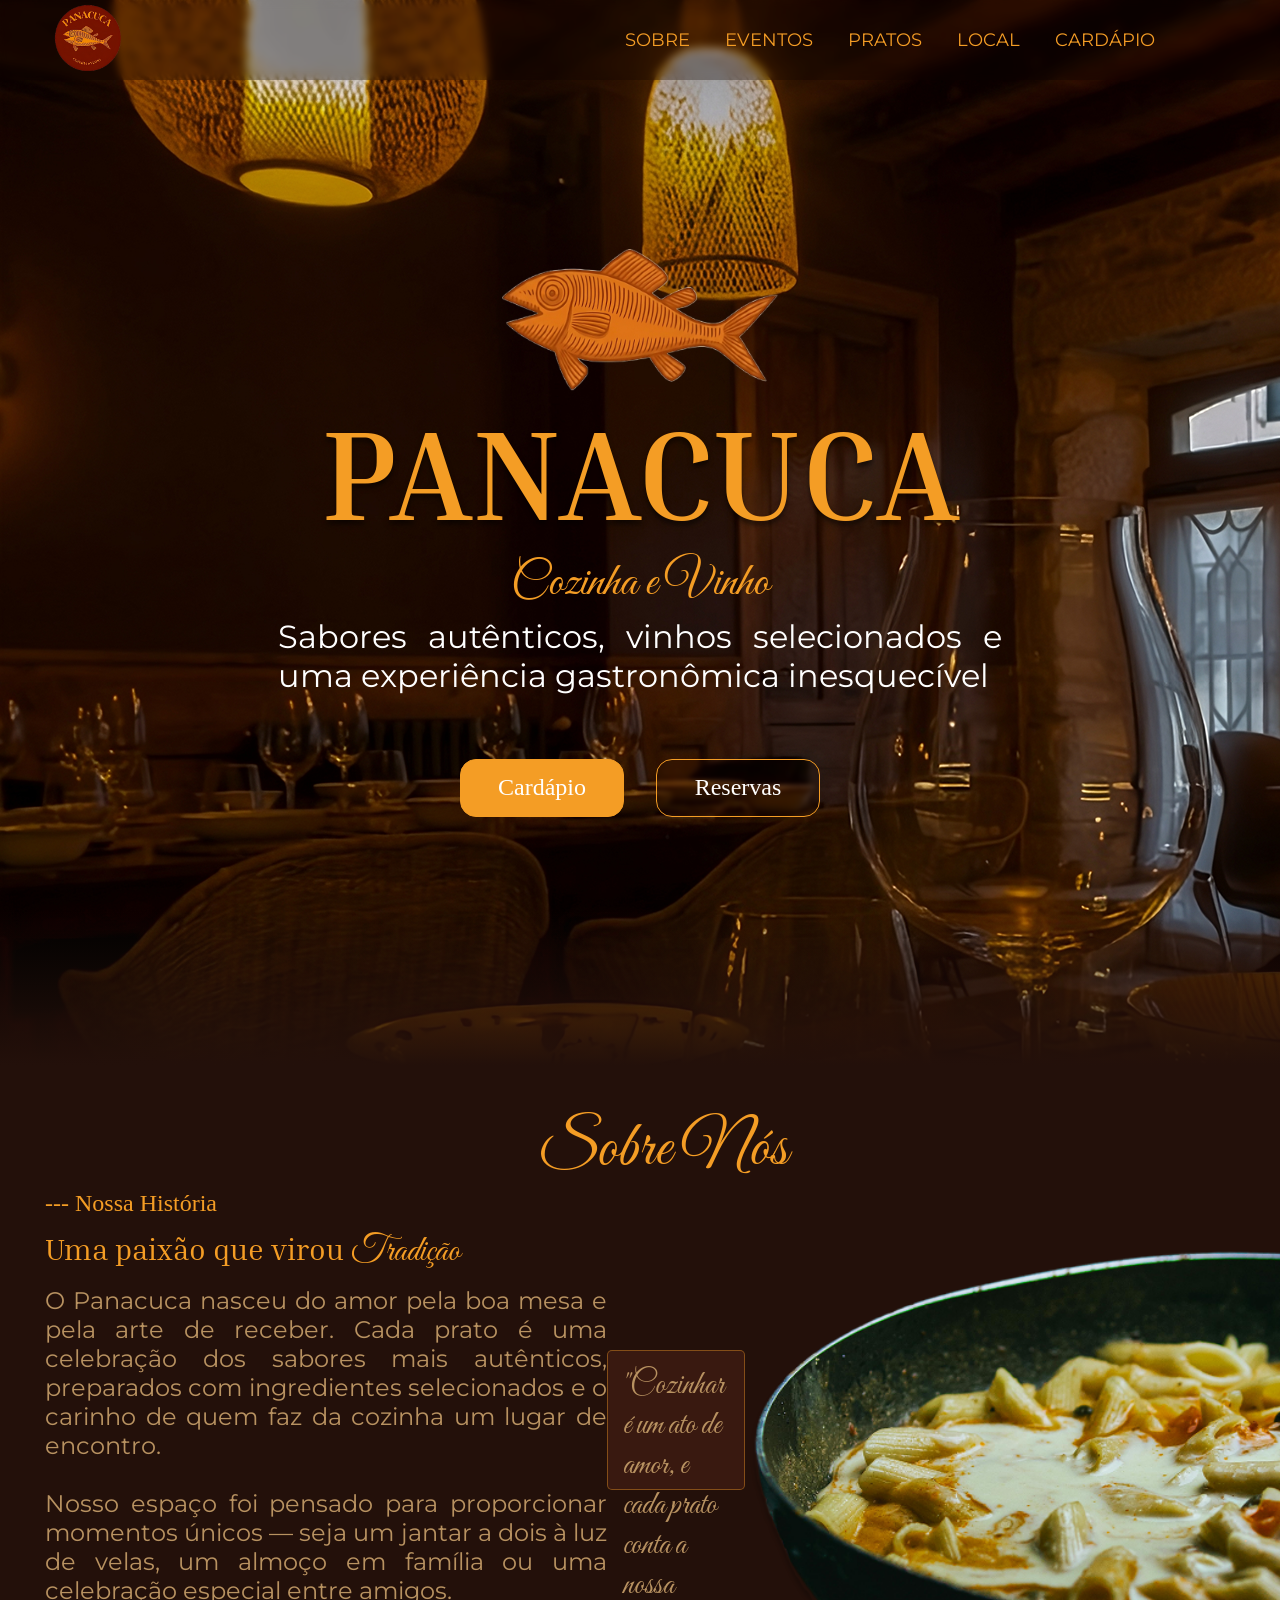
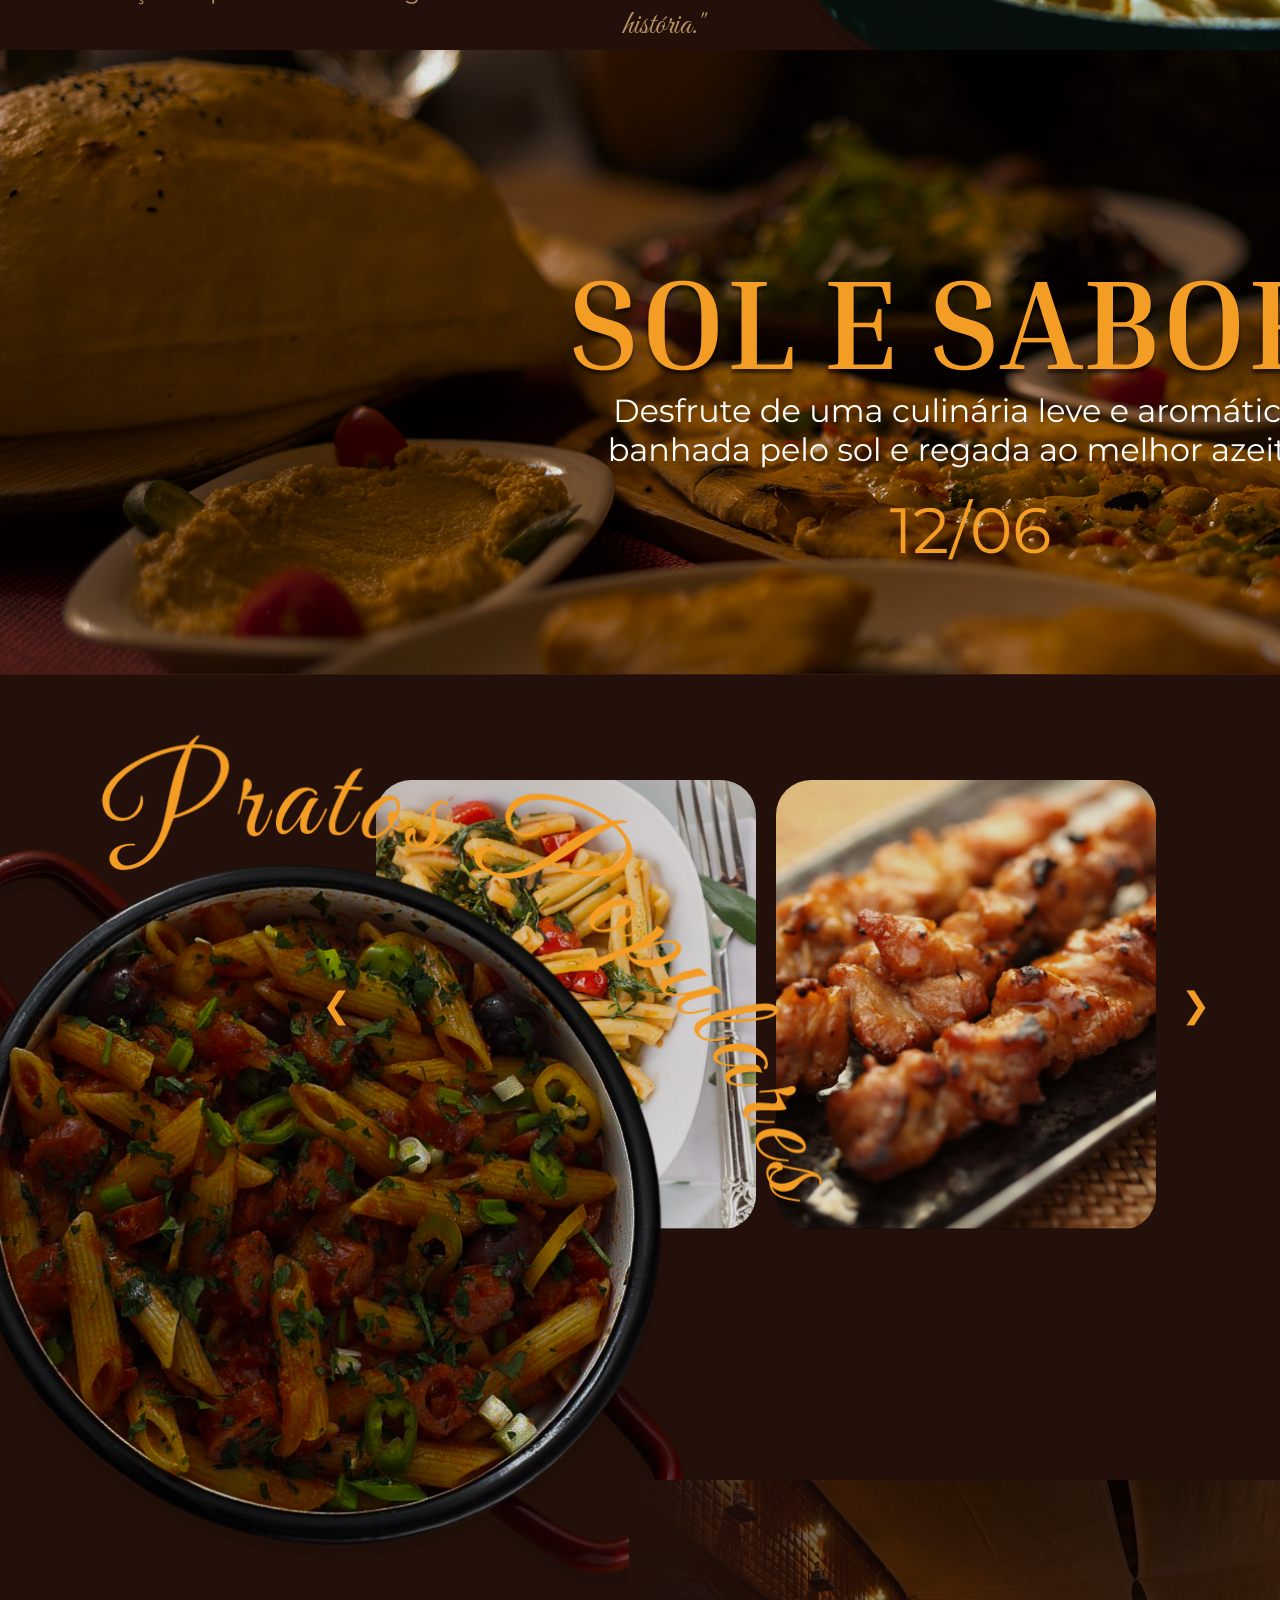
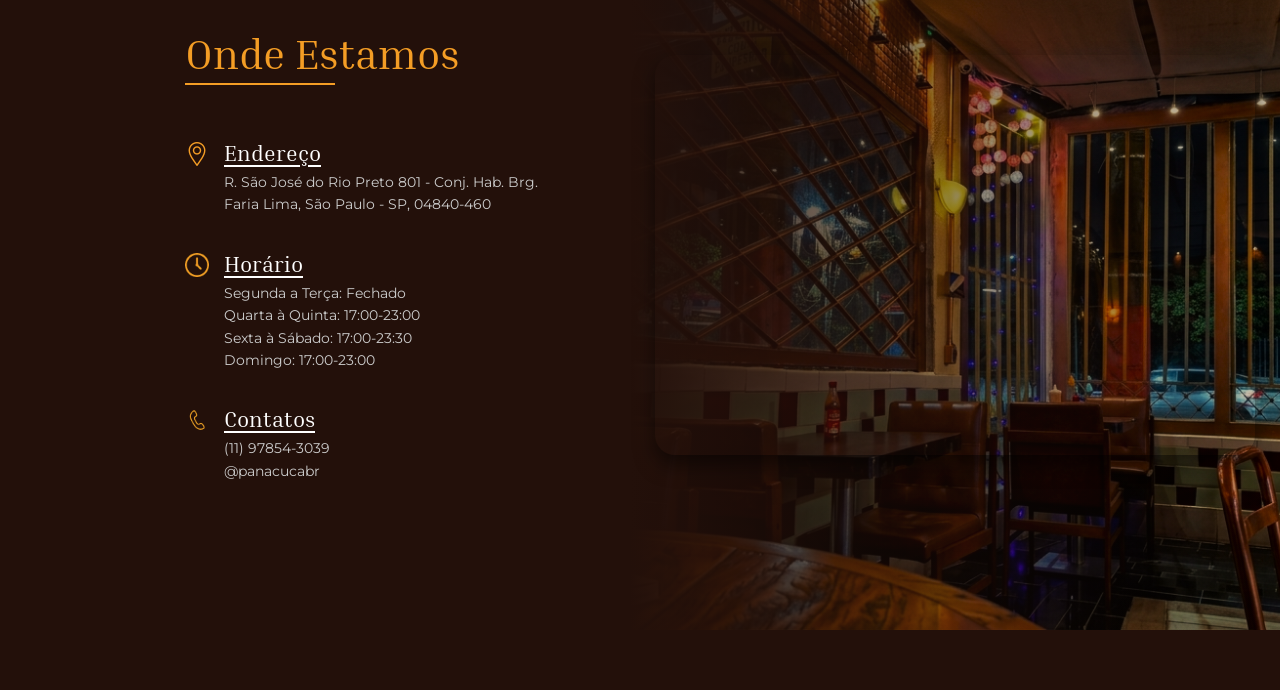
==== index.html @ 5d398e01 "fixing" ====
<!DOCTYPE html>
<html lang="pt-BR">

<head>
    <meta charset="UTF-8">
    <meta name="viewport" content="width=device-width, initial-scale=1.0">

    <link rel="stylesheet" href="./src/styles/style.css">
    <link rel="stylesheet" href="./src/styles/reset.css">

    <link rel="shortcut icon" href="./src/assets/images/site-ico.ico" type="image/x-icon">
    <link rel="preconnect" href="https://fonts.googleapis.com">
    <link rel="preconnect" href="https://fonts.gstatic.com" crossorigin>
    <link
        href="https://fonts.googleapis.com/css2?family=Great+Vibes&family=Inria+Serif:ital,wght@0,300;0,400;0,700;1,300;1,400;1,700&family=Montserrat:ital,wght@0,100..900;1,100..900&display=swap"
        rel="stylesheet">
    <title>Panacuca</title>
</head>

<body>
    <!-- header-component -->
    <header>
        <a href="./" id="btn-home">
            <img src="./src/assets/images/site-logo.svg" alt="site-logo">
        </a>
        <nav class="header-nav">
            <a href="#about-us">SOBRE</a>
            <a href="#events-carousel">EVENTOS</a>
            <a href="#pratos-populares">PRATOS</a>
            <a href="#localizacao">LOCAL</a>
            <a href="./cardapio.html">CARDÁPIO</a>
        </nav>
    </header>

    <!-- hero-header -->
    <section class="hero-header">
        <img src="./src/assets/images/fish-logo.svg" alt="fish-logo">
        <h1>PANACUCA</h1>
        <h2>Cozinha e Vinho</h2>
        <p>Sabores autênticos, vinhos selecionados e uma experiência gastronômica inesquecível</p>
        <div class="btn-wrapper">
            <button id="about-us">Cardápio</button>
            <button id="btn-secundary">Reservas</button>
        </div>
        <div id="gradient"></div>
    </section>

    <!-- about-us section -->
    <section class="about-us">
        <h1>Sobre Nós</h1>
        <div>
            <div class="our-history">
                <h4>--- Nossa História</h4>
                <h3 >Uma paixão que virou <span>Tradição</span></h3>
                <p>O Panacuca nasceu do amor pela boa mesa e pela arte de receber. Cada prato é uma celebração dos sabores mais autênticos, preparados com ingredientes selecionados e o carinho de quem faz da cozinha um lugar de encontro. 
                <br><br>
                Nosso espaço foi pensado para proporcionar momentos únicos — seja um jantar a dois à luz de velas, um almoço em família ou uma celebração especial entre amigos.</p>
            </div>

            <div class="team-message">
                <p>"Cozinhar é um ato de amor, e cada prato conta a nossa história."</p>
                <p id="team-reference">--- Equipe Panacuca</p>
            </div>

            <img src="./src/assets/images/panela-background.png" alt="background-panela">
        </div>
    </section>

    <!-- carousel section -->
     <section class="carousel" id="events-carousel">
        <div class="carousel-track">
            <div><img src="./src/assets/images/sol-e-sabor-background.png" alt="background-carousel"></div>
            <div><img src="./src/assets/images/noite-italia-background.png" alt="background-carousel"></div>
            <div><img src="./src/assets/images/essencia-japao-background.png" alt="background-carousel"></div> 
        </div>
     </section>

     <!-- Wrapper unificado: Pratos Populares + Onde Estamos com panela decorativa sobreposta -->
     <div class="pratos-ondestamos-wrapper">

        <!-- Panela decorativa: flutua sobre as duas sections -->
        <img src="./src/assets/images/pratos-populares-img.png" alt="background-panela" class="panela-decorativa">

     <section class="pratos-populares" id="pratos-populares">
    <div class="pratos-container">

        <div class="carousel-cards-wrapper">
            <button class="arrow-btn prev-btn" id="prev-prato">&#10094;</button>
            
            <div class="cards-window">
                <div class="cards-track">
                    
                    <div class="cards">
                        <img src="./src/assets/images/macarrao-penne-mediterrâneo.png" alt="Penne Mediterrâneo" class="card-img">
                        <div class="textBox">
                            <p class="head">Penne Mediterrâneo</p>
                            <p class="discription">macarrão penne (tradicional ou integral), tomates frescos ou pelatti, azeitonas pretas, alho, cebola, manjericão e azeite de oliva extra virgem. </p>
                            <p class="price">R$ 64,00</p>
                        </div>
                    </div>

                    <div class="cards">
                        <img src="./src/assets/images/frango-espeto.png" alt="Risoto de Cogumelos" class="card-img">
                        <div class="textBox">
                            <p class="head">Yakitori</p>
                            <p class="discription">Cortes de frango, palitos de bambu, molho shoyu, mirin (saquê adocicado), saquê culinário e açúcar para caramelizar.</p>
                            <p class="price">R$ 72,00</p>
                        </div>
                    </div>

                    <div class="cards">
                        <img src="./src/assets/images/macarrao-penne-mediterrâneo.png" alt="Filet ao Molho Madeira" class="card-img">
                        <div class="textBox">
                            <p class="head">Filet Mignon</p>
                            <p class="discription">Grelhado na manteiga de ervas, acompanhado de aligot de batata.</p>
                            <p class="price">R$ 89,00</p>
                        </div>
                    </div>

                    <div class="cards">
                        <img src="./src/assets/images/macarrao-penne-mediterrâneo.png" alt="Salmão Grelhado" class="card-img">
                        <div class="textBox">
                            <p class="head">Salmão Crocante</p>
                            <p class="discription">Posta de salmão com crosta de gergelim e redução de maracujá.</p>
                            <p class="price">R$ 78,00</p>
                        </div>
                    </div>

                </div>
            </div>

            <button class="arrow-btn next-btn" id="next-prato">&#10095;</button>
        </div>
    </div>

    <script>
        const track = document.querySelector('.cards-track');
        const nextBtn = document.getElementById('next-prato');
        const prevBtn = document.getElementById('prev-prato');
        
        const cardWidth = 400; // 380px card + 20px gap
        const totalCards = document.querySelectorAll('.cards-track .cards').length;
        let currentIndex = 0;

        nextBtn.addEventListener('click', () => {
            if (currentIndex < totalCards - 1) {
                currentIndex++;
            } else {
                currentIndex = 0;
            }
            updateSlidePosition();
        });

        prevBtn.addEventListener('click', () => {
            if (currentIndex > 0) {
                currentIndex--;
            } else {
                currentIndex = totalCards - 1;
            }
            updateSlidePosition();
        });

        function updateSlidePosition() {
            track.style.transform = `translateX(-${currentIndex * cardWidth}px)`;
        }
    </script>

</section>

<!-- Onde Estamos section -->
<section class="onde-estamos-section" id="localizacao">
    <div class="onde-estamos">
                    <div class="info-texto">
                        <h2>Onde Estamos</h2>
                        
                        <div class="item-contato">
                            <img src="./src/assets/images/location.png" alt="Ícone de localização" class="icone-local">
                            
                            <div class="detalhes">
                                <h3>Endereço</h3>
                                <p>R. São José do Rio Preto 801 - Conj. Hab. Brg.<br>Faria Lima, São Paulo - SP, 04840-460</p>
                            </div>
                        </div>

                        <div class="item-contato">
                            <img src="./src/assets/images/clock 1.png" alt="Ícone de horário" class="icone-local">
                            <div class="detalhes">
                                <h3>Horário</h3>
                                <p>Segunda a Terça: Fechado<br>Quarta à Quinta: 17:00-23:00<br>Sexta à Sábado: 17:00-23:30<br>Domingo: 17:00-23:00</p>
                            </div>
                        </div>
                        
                        <div class="item-contato">
                            <img src="./src/assets/images/telephone 1.png" alt="Ícone de contato" class="icone-local">
                            <div class="detalhes">
                                <h3>Contatos</h3>
                                <p>(11) 97854-3039<br>@panacucabr</p>
                            </div>
                        </div>
                    </div>

                    <!-- fundo com a imagem e gradiente integrando o Mapa -->
                    <div class="imagem-fundo-local">
                        <div class="mapa-container">
                            <iframe src="https://www.google.com/maps/embed?pb=!1m18!1m12!1m3!1d3651.750067151923!2d-46.68352302378272!3d-23.75629046878425!2m3!1f0!2f0!3f0!3m2!1i1024!2i768!4f13.1!3m3!1m2!1s0x94ce49a7ff8958fd%3A0x53604250b3d7ec13!2sPanacuca!5e0!3m2!1spt-BR!2sbr!4v1779491998895!5m2!1spt-BR!2sbr" style="border:0;" allowfullscreen="" loading="lazy" referrerpolicy="no-referrer-when-downgrade"></iframe>
                        </div>
                    </div>
                </div>
    </div>
</section>

</div> <!-- fim .pratos-ondestamos-wrapper -->

</body>
</html>
---- src/styles/style.css ----
html {
    scroll-behavior: smooth;
}

body {
    display: flex;
    flex-direction: column;
    width: 100vw;
    height: auto;
    overflow-x: hidden;
    scroll-behavior: smooth;
}

header {
    display: flex;
    flex-direction: row;
    align-items: center;
    justify-content: space-between;
    width: 100%;
    height: 80px;
    padding: 0px 125px 0px 54px;
    position: fixed;
    background-color: rgba(15, 4, 2, 0.300);
    backdrop-filter: blur(4px);
    z-index: 10;
}

#btn-home {
    height: 75px;
}

#btn-home img {
    height: 75px;
    transition: 2s;
}

#btn-home:hover {

    img {
        transform: rotateY(360deg);
    }
}


.header-nav {
    display: flex;
    flex-direction: row;
    gap: 35px;
}

.header-nav a {
    font: 18px "Montserrat";
    color: #F49D25;
    background-color: transparent;
    transition: 0.6s;
}

.header-nav a:hover {
    transform: translateY(-2px);
    color: #ffffff;
}

.hero-header {
    position: relative;
    display: flex;
    flex-direction: column;
    width: 100%;
    min-height: 1065px;
    background-image: url("../assets/images/restaurant-background.png");
    background-size: cover;
    background-repeat: no-repeat;
    align-items: center;
    justify-content: center;
    gap: 4px;
    z-index: 1;
}

.hero-header img {
    height: 142px;
}

.hero-header h1 {
    font: 128px "Inria Serif";
    font-weight: 800;
    color: #F49D25;
    text-shadow: 0px 4px 5.8px #0000008f;
}

.hero-header h2 {
    font: 48px "Great Vibes";
    color: #F49D25;
}

.hero-header p {
    width: 724px;
    font: 32px "Montserrat";
    font-weight: 400;
    color: #ffffff;
    text-align: justify;
}

.btn-wrapper {
    display: flex;
    flex-direction: row;
    gap: 32px;
    margin-top: 60px;
}

.btn-wrapper button {
    width: 164px;
    height: 58px;
    background-color: #F49D25;
    color: #fff;
    border: 1px solid #F49D25;
    border-radius: 16px;
    font: 24px "Inria Senrif";
    font-weight: light;
    cursor: pointer;
    transition: 0.5s;
}

.btn-wrapper button:hover {
    transform: translateY(-2px);
    border: 1px solid #fff;
}

#btn-secundary {
    background-color: transparent;
    backdrop-filter: blur(2px);
}

#gradient {
    position: absolute;
    bottom: 0;
    width: 100%;
    height: 155px;
    background: linear-gradient(180deg, rgba(35, 16, 10, 0.00) 0%, #23100A 100%);
}

.about-us {
    display: flex;
    flex-direction: column;
    align-items: center;
    justify-content: center;
    width: 100%;
    background-color: #23100A;
    padding: 45px 0px 0px 45px;
}

.about-us>div {
    display: flex;
    flex-direction: row;
    width: 100%;
    justify-content: space-between;
    align-items: center;
}

.about-us h1 {
    font: 64px "Great Vibes";
    color: #F49D25;
}

.about-us img {
    height: 412px;
    margin-top: auto;
}

.our-history {
    display: flex;
    flex-direction: column;
    margin-bottom: 45px;
    gap: 12px;
}

.our-history h4 {
    font: 24px "Inter";
    color: #F49D25;
}

.our-history h3 {
    font: 30px "Inria Serif";
    color: #F49D25;
}

.our-history span {
    font: 36px "Great Vibes";
    color: #F49D25;
}

.our-history p {
    width: 562px;
    text-align: justify;
    font: 24px "Montserrat";
    color: #B89261;
}

.team-message {
    display: flex;
    flex-direction: column;
    width: 600px;
    height: 140px;
    background-color: #391910;
    border: 1px solid hsla(35, 90%, 55%, 0.400);
    border-radius: 5px;
    padding: 15px;
    gap: 5px;
}

.team-message p {
    font: 32px "Great Vibes";
    color: #B89261;
}


#team-reference {
    font: 16px "Inter";
    color: #F49D25;
}

.carousel {
    display: flex;
    flex-direction: column;
    align-items: center;
    justify-content: center;
    width: 100%;
    height: 625px;
    background-color: #391910;
    position: relative;
    overflow: hidden;
    /* Lucas adicionou pq tava dando conflito na próxima section*/
}

.carousel-track {
    display: flex;
    flex-direction: row;
    width: 100%;
    height: 100%;
    animation: slideAnimation 30s infinite;
}

.carousel-track div {
    min-width: 100%;
}

@keyframes slideAnimation {
    0% {
        transform: translateX(0);
    }

    33% {
        transform: translateX(-100%);
    }

    66% {
        transform: translateX(-200%);
    }

    100% {
        transform: translateX(0);
    }
}

.carousel-btn-wrapper {
    display: flex;
    flex-direction: row;
    width: 100%;
    position: absolute;
    align-items: center;
    justify-content: space-between;
    padding: 63px;

}

.carousel-btn-wrapper button {
    transition: 0.5s;
    background-color: transparent;
    cursor: pointer;
}

.carousel-btn-wrapper img {
    height: 35px;
    transition: 0.5s;
}

.carousel-btn-wrapper button:hover {
    img {
        height: 40px;
    }
}

#right-carousel-btn {
    transform: rotate(180deg);
}



/* =========================================
   WRAPPER UNIFICADO: Pratos + Onde Estamos
   ========================================= */
.pratos-ondestamos-wrapper {
    position: relative;
    width: 100%;
    background-color: #23100A;
    overflow: hidden;
}

/* Panela decorativa: cobre só a seção de Pratos Populares, termina no topo do "Onde Estamos" */
.panela-decorativa {
    position: absolute;
    left: -30px;
    top: 0;
    height: 70%;
    /* altura aproximada da section Pratos Populares */
    width: auto;
    object-fit: contain;
    object-position: top left;
    z-index: 2;
    pointer-events: none;
}

.pratos-populares {
    display: flex;
    flex-direction: column;
    align-items: flex-end;
    justify-content: center;
    width: 100%;
    background-color: transparent;
    padding: 80px 60px 40px 0px;
    overflow: visible;
    min-height: 620px;
}

.pratos-container {
    display: flex;
    flex-direction: row;
    width: 100%;
    max-width: 100%;
    justify-content: flex-end;
    align-items: center;
    gap: 20px;
    position: relative;
}

/* Wrapper que junta as setas e a janela dos cards */
.carousel-cards-wrapper {
    margin: 0;
    display: flex;
    flex-direction: row;
    align-items: center;
    gap: 15px;
    justify-content: flex-end;
}

/* Janela limitadora (mostra 2 cards por vez) */
.cards-window {
    width: 780px;
    height: 470px;
    overflow: hidden;
    position: relative;
}

/* Linha que segura todos os cards lado a lado */
.cards-track {
    display: flex;
    flex-direction: row;
    gap: 20px;
    transition: transform 0.5s ease-in-out;
    width: max-content;
}


.cards {
    position: relative;
    flex-shrink: 0;
    width: 380px;
    height: 450px;
    border-radius: 35px;
    overflow: hidden;
    transition: 0.3s ease-in-out;
    cursor: pointer;
    margin: 10px 0;
}

.card-img {
    width: 100%;
    height: 100%;
    object-fit: cover;
    object-position: center;
    transition: 0.3s ease-in-out;
}

/* Caixa de texto interna (Efeito Hover) */
.textBox {
    position: absolute;
    inset: 0;
    opacity: 0;
    display: flex;
    flex-direction: column;
    align-items: start;
    justify-content: flex-end;
    padding: 25px;
    background: linear-gradient(0deg, rgba(35, 16, 10, 0.95) 0%, rgba(35, 16, 10, 0.4) 70%, transparent 100%);
    z-index: 5;
    transition: 0.3s ease-in-out;
}

.textBox>.head {
    font: 24px "Inria Serif", serif;
    font-weight: bold;
    color: #F49D25;
}

.textBox>.discription {
    font: 14px "Montserrat", sans-serif;
    color: #ffffff;
    margin: 8px 0;
    text-align: left;
}

.textBox>.price {
    font: 20px "Montserrat", sans-serif;
    font-weight: bold;
    color: #F49D25;
}

/* Efeitos de Hover no Card */
.cards:hover {
    transform: scale(1.02);
}

.cards:hover>.textBox {
    opacity: 1;
}

.cards:hover>.card-img {
    filter: blur(3px);
}

/* Estilização das Setas de Navegação */
.arrow-btn {
    background: transparent;
    border: none;
    color: #F49D25;
    font-size: 35px;
    cursor: pointer;
    padding: 10px;
    transition: 0.3s;
    user-select: none;
    z-index: 6;
}

.arrow-btn:hover {
    color: #ffffff;
    transform: scale(1.2);
}

/* --- ESTILOS DA SEÇÃO ONDE ESTAMOS --- */
.onde-estamos-section {
    margin: 125px 0 0 0;
    width: 100%;
    background-color: transparent;
    position: relative;
    z-index: 3;
    /* acima da panela para o texto não ser coberto */
}

.onde-estamos {
    display: flex;
    flex-direction: row;
    justify-content: space-between;
    align-items: center;
    width: 100%;
    min-height: 800px;
    padding: 60px 0 60px 60px;
    /* padding normal, sem depender da panela */
    gap: 40px;
}

.info-texto {
    display: flex;
    flex-direction: column;
    gap: 35px;
    min-width: 350px;
    /* Garante que os textos não sejam esmagados */
    margin: 0 0 0 125px;
}

.info-texto h2 {
    font: 42px "Inria Serif", serif;
    color: #F49D25;
    position: relative;
    margin-bottom: 20px;
}

.info-texto h2::after {
    content: "";
    display: block;
    width: 150px;
    height: 2px;
    background-color: #F49D25;
    margin-top: 5px;
}


.item-contato {
    display: flex;
    flex-direction: row;
    align-items: flex-start;
    /* Alinhado ao topo para começar */
    gap: 15px;
}

.icone-local {
    width: 24px;
    height: 24px;
    margin-top: 2px;
}

.detalhes {
    display: flex;
    flex-direction: column;
}

.detalhes h3 {
    margin: 0;
    padding: 0;
    line-height: 1;
    /* Garante que o texto tenha a altura exata da fonte */
}

.detalhes h3 {
    font: 22px "Inria Serif", serif;
    color: #ffffff;
    margin-bottom: 5px;
    text-decoration: underline;
    text-decoration-color: #ffffff;
    text-underline-offset: 4px;
}

.detalhes p {
    font: 14px "Montserrat", sans-serif;
    color: #cccccc;
    line-height: 1.6;
}


.imagem-fundo-local {
    position: relative;
    display: flex;
    justify-content: center;
    align-items: center;
    flex-grow: 0.5;
    min-height: 750px;
    background-image: linear-gradient(90deg, #23100A 0%, rgba(35, 16, 10, 0.4) 40%, transparent 100%), url("../assets/images/Gemini_Generated_Image_z6fuxuz6fuxuz6fu.png");
    background-size: cover;
    background-position: center;
    background-repeat: no-repeat;

}


.mapa-container {
    width: 600px;
    height: 400px;
    border-radius: 20px;
    overflow: hidden;
    box-shadow: 0 10px 20px rgba(0, 0, 0, 0.5);
    z-index: 2;
}

.mapa-container iframe {
    width: 100%;
    height: 100%;
    border: 0;
}

.others {
    display: flex;
    justify-content: center;
    align-items: center;
    width: 100%;
    min-height: 500px;
    background-color: #2B0F07;
    position: relative;
    overflow: hidden;
}


.vinil-wrapper {
    position: relative;
    display: flex;
    justify-content: flex-end;
    align-items: center;
    width: 100%;
    max-width: 1000px;
}

.vinil-img {
    position: absolute;
    right: 220px; 
    top: 50%;
    transform: translateY(-50%);
    width: 320px;
    z-index: 1;
}



.others .bg-others {
    position: absolute;
    opacity: 0.1;
    width: 100%;
    height: 100%;
    object-fit: cover;
}


.card-vinil {
    background-color: #3A1309;
    border-radius: 8px;
    border: 3px solid #F49D25;
    width: 320px;
    padding: 40px 25px;
    text-align: center;
    display: flex;
    flex-direction: column;
    align-items: center;
    gap: 20px;
    position: relative;
    z-index: 2;

}


.card-vinil h1 {
    font-size: 28px;
    color: #F49D25;
    font-weight: 700;
    line-height: 1.2;
}

.card-vinil p {
    font-size: 16px;
    color: #F49D25;
    line-height: 1.5;
    max-width: 240px;
}

.btn-spotify {
    display: flex;
    align-items: center;
    gap: 10px;
    background-color: #F49D25;
    border: none;
    border-radius: 999px;
    padding: 12px 25px;
    cursor: pointer;
    box-shadow: 0 4px 0 #b96e12;
}

.btn-spotify img {
    width: 20px;
}
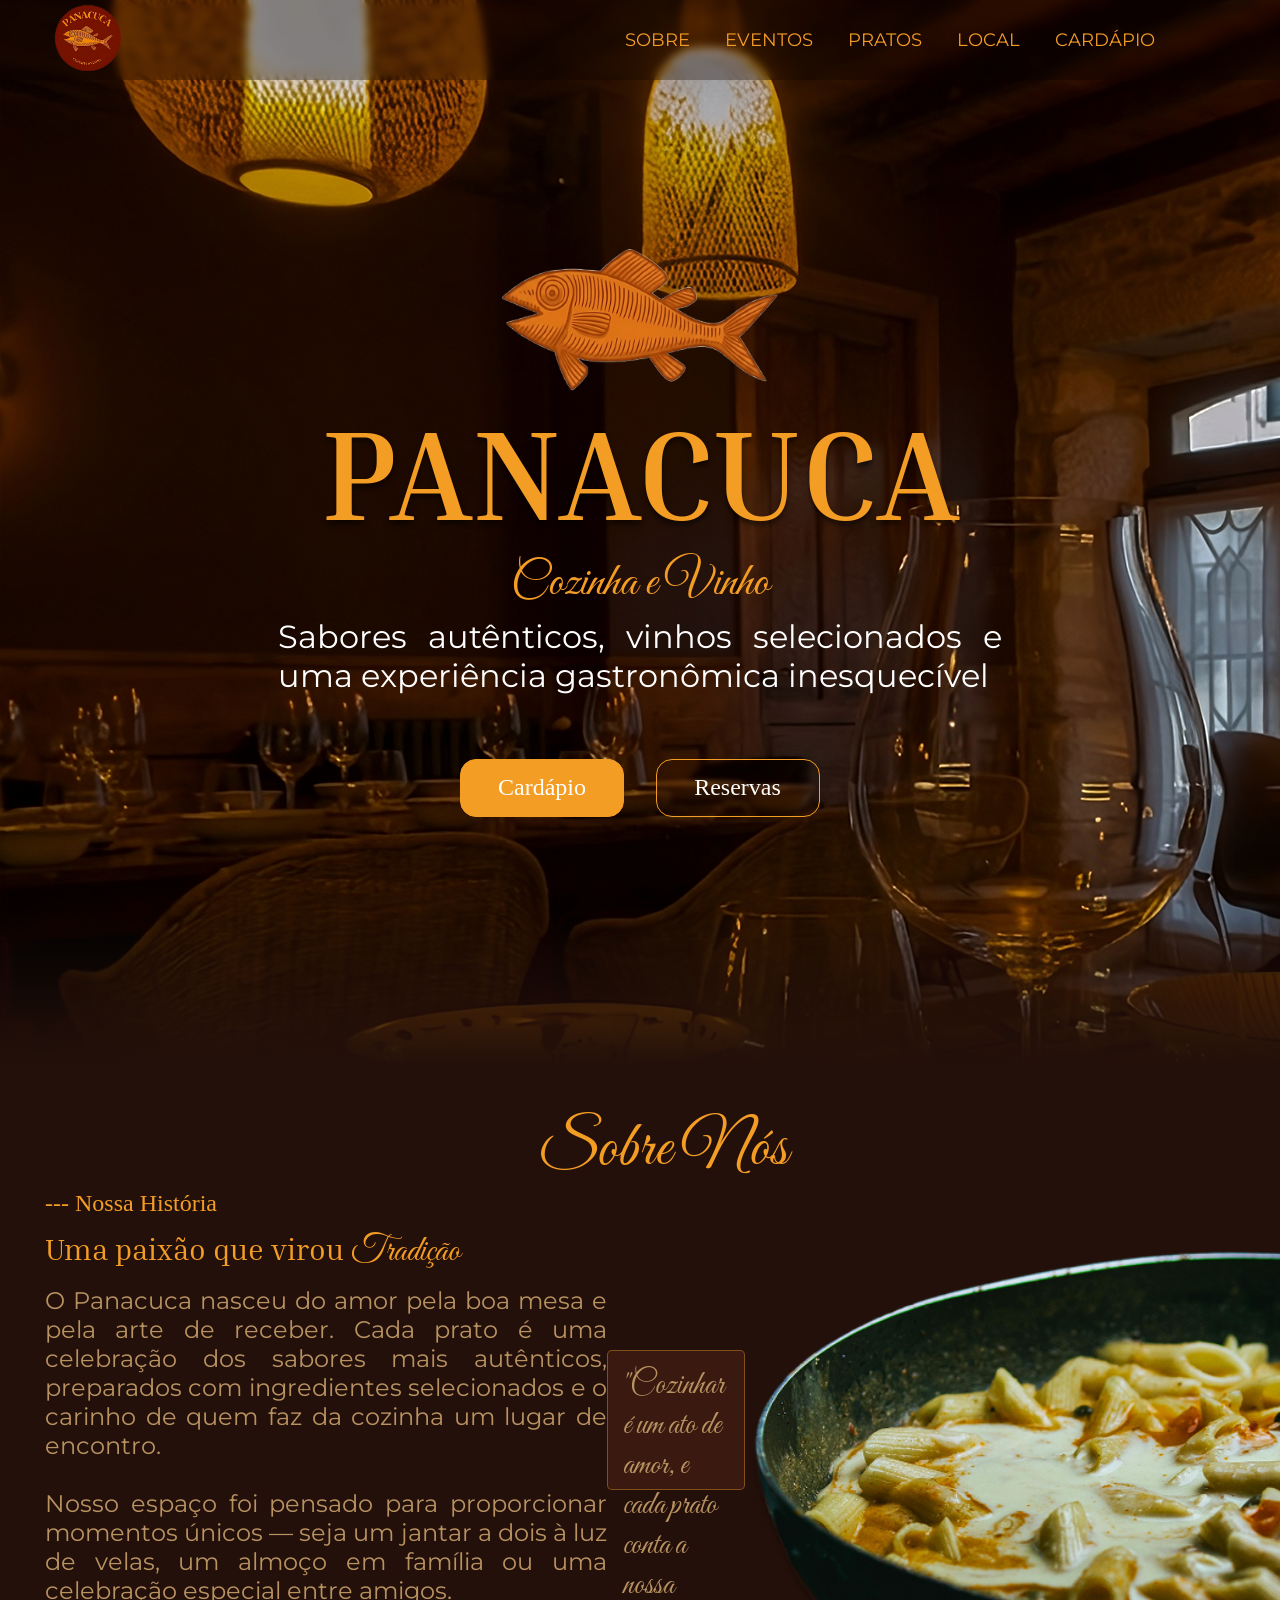
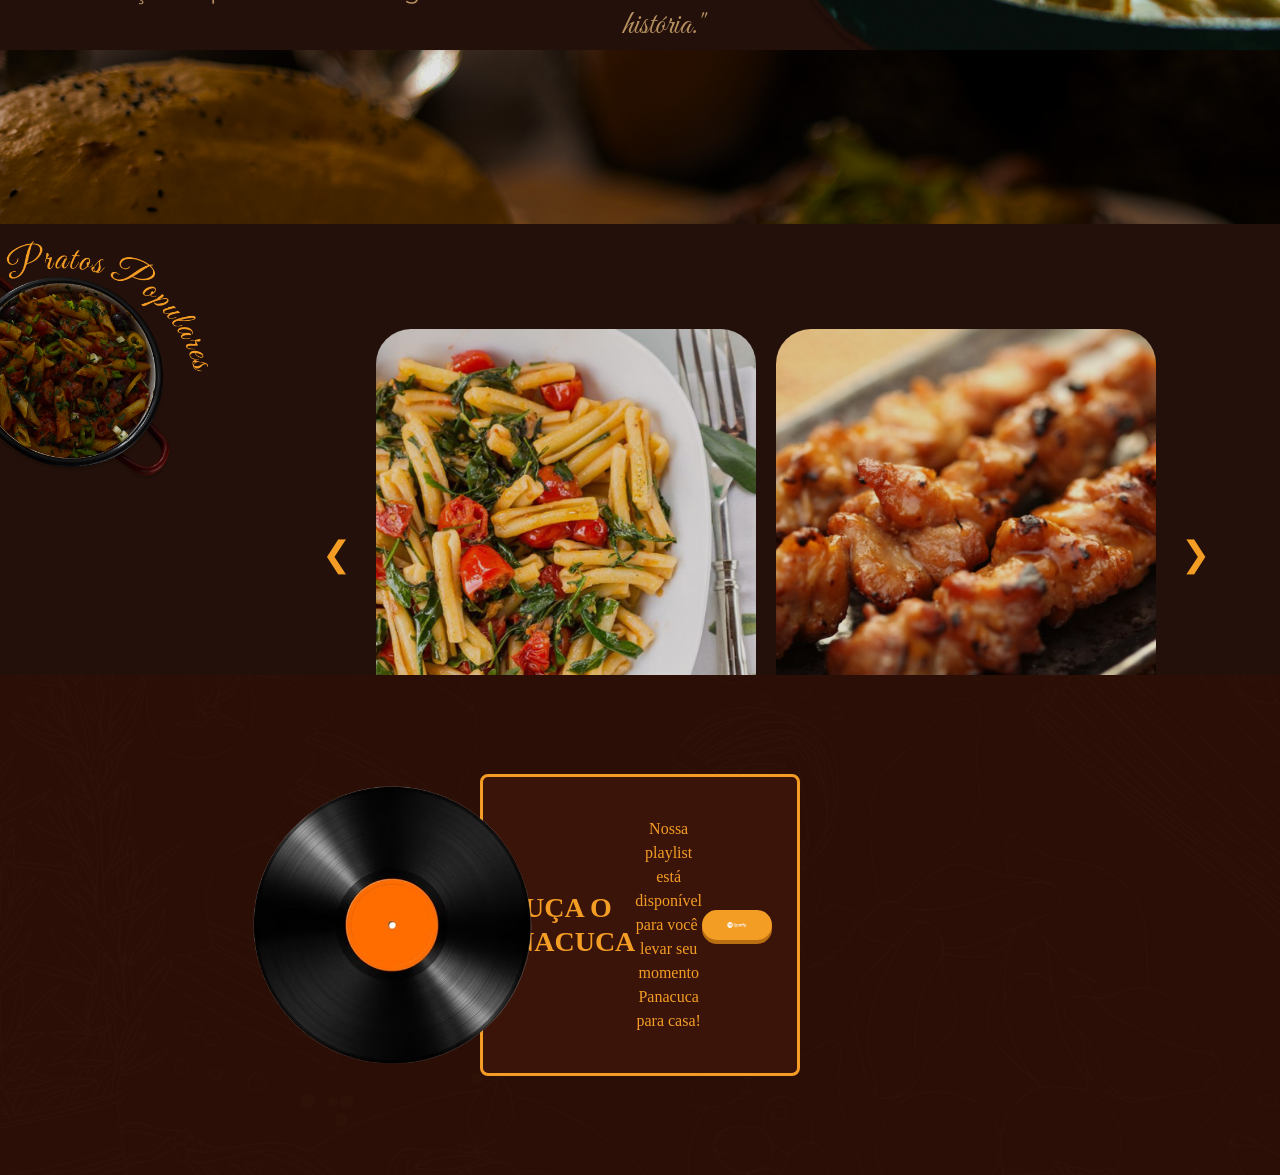
==== commit 03ddd882: "Merge branch 'main' of https://github.com/Arthur-Alencar07/Panacuca-P.I" ====
--- a/index.html
+++ b/index.html
@@ -51,10 +51,14 @@
         <div>
             <div class="our-history">
                 <h4>--- Nossa História</h4>
-                <h3 >Uma paixão que virou <span>Tradição</span></h3>
-                <p>O Panacuca nasceu do amor pela boa mesa e pela arte de receber. Cada prato é uma celebração dos sabores mais autênticos, preparados com ingredientes selecionados e o carinho de quem faz da cozinha um lugar de encontro. 
-                <br><br>
-                Nosso espaço foi pensado para proporcionar momentos únicos — seja um jantar a dois à luz de velas, um almoço em família ou uma celebração especial entre amigos.</p>
+                <h3>Uma paixão que virou <span>Tradição</span></h3>
+                <p>O Panacuca nasceu do amor pela boa mesa e pela arte de receber. Cada prato é uma celebração dos
+                    sabores mais autênticos, preparados com ingredientes selecionados e o carinho de quem faz da cozinha
+                    um lugar de encontro.
+                    <br><br>
+                    Nosso espaço foi pensado para proporcionar momentos únicos — seja um jantar a dois à luz de velas,
+                    um almoço em família ou uma celebração especial entre amigos.
+                </p>
             </div>
 
             <div class="team-message">
@@ -68,104 +72,114 @@
 
     <!-- carousel section -->
      <section class="carousel" id="events-carousel">
+    <section class="carousel">
         <div class="carousel-track">
             <div><img src="./src/assets/images/sol-e-sabor-background.png" alt="background-carousel"></div>
             <div><img src="./src/assets/images/noite-italia-background.png" alt="background-carousel"></div>
-            <div><img src="./src/assets/images/essencia-japao-background.png" alt="background-carousel"></div> 
+            <div><img src="./src/assets/images/essencia-japao-background.png" alt="background-carousel"></div>
         </div>
-     </section>
-
-     <!-- Wrapper unificado: Pratos Populares + Onde Estamos com panela decorativa sobreposta -->
-     <div class="pratos-ondestamos-wrapper">
+    </section>
+
+    <!-- Wrapper unificado: Pratos Populares + Onde Estamos com panela decorativa sobreposta -->
+    <div class="pratos-ondestamos-wrapper">
 
         <!-- Panela decorativa: flutua sobre as duas sections -->
         <img src="./src/assets/images/pratos-populares-img.png" alt="background-panela" class="panela-decorativa">
 
-     <section class="pratos-populares" id="pratos-populares">
-    <div class="pratos-container">
-
-        <div class="carousel-cards-wrapper">
-            <button class="arrow-btn prev-btn" id="prev-prato">&#10094;</button>
-            
-            <div class="cards-window">
-                <div class="cards-track">
-                    
-                    <div class="cards">
-                        <img src="./src/assets/images/macarrao-penne-mediterrâneo.png" alt="Penne Mediterrâneo" class="card-img">
-                        <div class="textBox">
-                            <p class="head">Penne Mediterrâneo</p>
-                            <p class="discription">macarrão penne (tradicional ou integral), tomates frescos ou pelatti, azeitonas pretas, alho, cebola, manjericão e azeite de oliva extra virgem. </p>
-                            <p class="price">R$ 64,00</p>
-                        </div>
-                    </div>
-
-                    <div class="cards">
-                        <img src="./src/assets/images/frango-espeto.png" alt="Risoto de Cogumelos" class="card-img">
-                        <div class="textBox">
-                            <p class="head">Yakitori</p>
-                            <p class="discription">Cortes de frango, palitos de bambu, molho shoyu, mirin (saquê adocicado), saquê culinário e açúcar para caramelizar.</p>
-                            <p class="price">R$ 72,00</p>
-                        </div>
-                    </div>
-
-                    <div class="cards">
-                        <img src="./src/assets/images/macarrao-penne-mediterrâneo.png" alt="Filet ao Molho Madeira" class="card-img">
-                        <div class="textBox">
-                            <p class="head">Filet Mignon</p>
-                            <p class="discription">Grelhado na manteiga de ervas, acompanhado de aligot de batata.</p>
-                            <p class="price">R$ 89,00</p>
-                        </div>
-                    </div>
-
-                    <div class="cards">
-                        <img src="./src/assets/images/macarrao-penne-mediterrâneo.png" alt="Salmão Grelhado" class="card-img">
-                        <div class="textBox">
-                            <p class="head">Salmão Crocante</p>
-                            <p class="discription">Posta de salmão com crosta de gergelim e redução de maracujá.</p>
-                            <p class="price">R$ 78,00</p>
-                        </div>
-                    </div>
-
+        <section class="pratos-populares" id="pratos-populares">
+            <div class="pratos-container">
+
+                <div class="carousel-cards-wrapper">
+                    <button class="arrow-btn prev-btn" id="prev-prato">&#10094;</button>
+
+                    <div class="cards-window">
+                        <div class="cards-track">
+
+                            <div class="cards">
+                                <img src="./src/assets/images/macarrao-penne-mediterrâneo.png" alt="Penne Mediterrâneo"
+                                    class="card-img">
+                                <div class="textBox">
+                                    <p class="head">Penne Mediterrâneo</p>
+                                    <p class="discription">macarrão penne (tradicional ou integral), tomates frescos ou
+                                        pelatti, azeitonas pretas, alho, cebola, manjericão e azeite de oliva extra
+                                        virgem. </p>
+                                    <p class="price">R$ 64,00</p>
+                                </div>
+                            </div>
+
+                            <div class="cards">
+                                <img src="./src/assets/images/frango-espeto.png" alt="Risoto de Cogumelos"
+                                    class="card-img">
+                                <div class="textBox">
+                                    <p class="head">Yakitori</p>
+                                    <p class="discription">Cortes de frango, palitos de bambu, molho shoyu, mirin (saquê
+                                        adocicado), saquê culinário e açúcar para caramelizar.</p>
+                                    <p class="price">R$ 72,00</p>
+                                </div>
+                            </div>
+
+                            <div class="cards">
+                                <img src="./src/assets/images/macarrao-penne-mediterrâneo.png"
+                                    alt="Filet ao Molho Madeira" class="card-img">
+                                <div class="textBox">
+                                    <p class="head">Filet Mignon</p>
+                                    <p class="discription">Grelhado na manteiga de ervas, acompanhado de aligot de
+                                        batata.</p>
+                                    <p class="price">R$ 89,00</p>
+                                </div>
+                            </div>
+
+                            <div class="cards">
+                                <img src="./src/assets/images/macarrao-penne-mediterrâneo.png" alt="Salmão Grelhado"
+                                    class="card-img">
+                                <div class="textBox">
+                                    <p class="head">Salmão Crocante</p>
+                                    <p class="discription">Posta de salmão com crosta de gergelim e redução de maracujá.
+                                    </p>
+                                    <p class="price">R$ 78,00</p>
+                                </div>
+                            </div>
+
+                        </div>
+                    </div>
+
+                    <button class="arrow-btn next-btn" id="next-prato">&#10095;</button>
                 </div>
             </div>
 
-            <button class="arrow-btn next-btn" id="next-prato">&#10095;</button>
-        </div>
-    </div>
-
-    <script>
-        const track = document.querySelector('.cards-track');
-        const nextBtn = document.getElementById('next-prato');
-        const prevBtn = document.getElementById('prev-prato');
-        
-        const cardWidth = 400; // 380px card + 20px gap
-        const totalCards = document.querySelectorAll('.cards-track .cards').length;
-        let currentIndex = 0;
-
-        nextBtn.addEventListener('click', () => {
-            if (currentIndex < totalCards - 1) {
-                currentIndex++;
-            } else {
-                currentIndex = 0;
-            }
-            updateSlidePosition();
-        });
-
-        prevBtn.addEventListener('click', () => {
-            if (currentIndex > 0) {
-                currentIndex--;
-            } else {
-                currentIndex = totalCards - 1;
-            }
-            updateSlidePosition();
-        });
-
-        function updateSlidePosition() {
-            track.style.transform = `translateX(-${currentIndex * cardWidth}px)`;
-        }
-    </script>
-
-</section>
+            <script>
+                const track = document.querySelector('.cards-track');
+                const nextBtn = document.getElementById('next-prato');
+                const prevBtn = document.getElementById('prev-prato');
+
+                const cardWidth = 400; // 380px card + 20px gap
+                const totalCards = document.querySelectorAll('.cards-track .cards').length;
+                let currentIndex = 0;
+
+                nextBtn.addEventListener('click', () => {
+                    if (currentIndex < totalCards - 1) {
+                        currentIndex++;
+                    } else {
+                        currentIndex = 0;
+                    }
+                    updateSlidePosition();
+                });
+
+                prevBtn.addEventListener('click', () => {
+                    if (currentIndex > 0) {
+                        currentIndex--;
+                    } else {
+                        currentIndex = totalCards - 1;
+                    }
+                    updateSlidePosition();
+                });
+
+                function updateSlidePosition() {
+                    track.style.transform = `translateX(-${currentIndex * cardWidth}px)`;
+                }
+            </script>
+
+        </section>
 
 <!-- Onde Estamos section -->
 <section class="onde-estamos-section" id="localizacao">
@@ -182,34 +196,55 @@
                             </div>
                         </div>
 
-                        <div class="item-contato">
-                            <img src="./src/assets/images/clock 1.png" alt="Ícone de horário" class="icone-local">
-                            <div class="detalhes">
-                                <h3>Horário</h3>
-                                <p>Segunda a Terça: Fechado<br>Quarta à Quinta: 17:00-23:00<br>Sexta à Sábado: 17:00-23:30<br>Domingo: 17:00-23:00</p>
-                            </div>
-                        </div>
-                        
-                        <div class="item-contato">
-                            <img src="./src/assets/images/telephone 1.png" alt="Ícone de contato" class="icone-local">
-                            <div class="detalhes">
-                                <h3>Contatos</h3>
-                                <p>(11) 97854-3039<br>@panacucabr</p>
-                            </div>
-                        </div>
-                    </div>
-
-                    <!-- fundo com a imagem e gradiente integrando o Mapa -->
-                    <div class="imagem-fundo-local">
-                        <div class="mapa-container">
-                            <iframe src="https://www.google.com/maps/embed?pb=!1m18!1m12!1m3!1d3651.750067151923!2d-46.68352302378272!3d-23.75629046878425!2m3!1f0!2f0!3f0!3m2!1i1024!2i768!4f13.1!3m3!1m2!1s0x94ce49a7ff8958fd%3A0x53604250b3d7ec13!2sPanacuca!5e0!3m2!1spt-BR!2sbr!4v1779491998895!5m2!1spt-BR!2sbr" style="border:0;" allowfullscreen="" loading="lazy" referrerpolicy="no-referrer-when-downgrade"></iframe>
+                    <div class="item-contato">
+                        <img src="./src/assets/images/clock 1.png" alt="Ícone de horário" class="icone-local">
+                        <div class="detalhes">
+                            <h3>Horário</h3>
+                            <p>Segunda a Terça: Fechado<br>Quarta à Quinta: 17:00-23:00<br>Sexta à Sábado:
+                                17:00-23:30<br>Domingo: 17:00-23:00</p>
+                        </div>
+                    </div>
+
+                    <div class="item-contato">
+                        <img src="./src/assets/images/telephone 1.png" alt="Ícone de contato" class="icone-local">
+                        <div class="detalhes">
+                            <h3>Contatos</h3>
+                            <p>(11) 97854-3039<br>@panacucabr</p>
                         </div>
                     </div>
                 </div>
+
+                <!-- fundo com a imagem e gradiente integrando o Mapa -->
+                <div class="imagem-fundo-local">
+                    <div class="mapa-container">
+                        <iframe
+                            src="https://www.google.com/maps/embed?pb=!1m18!1m12!1m3!1d3651.750067151923!2d-46.68352302378272!3d-23.75629046878425!2m3!1f0!2f0!3f0!3m2!1i1024!2i768!4f13.1!3m3!1m2!1s0x94ce49a7ff8958fd%3A0x53604250b3d7ec13!2sPanacuca!5e0!3m2!1spt-BR!2sbr!4v1779491998895!5m2!1spt-BR!2sbr"
+                            style="border:0;" allowfullscreen="" loading="lazy"
+                            referrerpolicy="no-referrer-when-downgrade"></iframe>
+                    </div>
+                </div>
+            </div>
     </div>
-</section>
-
-</div> <!-- fim .pratos-ondestamos-wrapper -->
+    </section>
+
+    <section class="others">
+        <img class="bg-others" src="./src/assets/images/bg-rst.png" alt="">
+        <div class="card-vinil">
+
+            <div class="vinil-wrapper">
+                <img class="vinil-img" src="./src/assets/images/vinil.png" alt="Vinil">
+
+                <h1><b>OUÇA O PANACUCA</b></h1>
+                <p>Nossa playlist está disponível para você +levar seu momento Panacuca para casa! </p>
+
+                <button class="btn-spotify">
+                    <img src="./src/assets/images/spotify-logo.png" alt="Spotify">
+                </button>
+
+            </div>
+    </section>
 
 </body>
+
 </html>
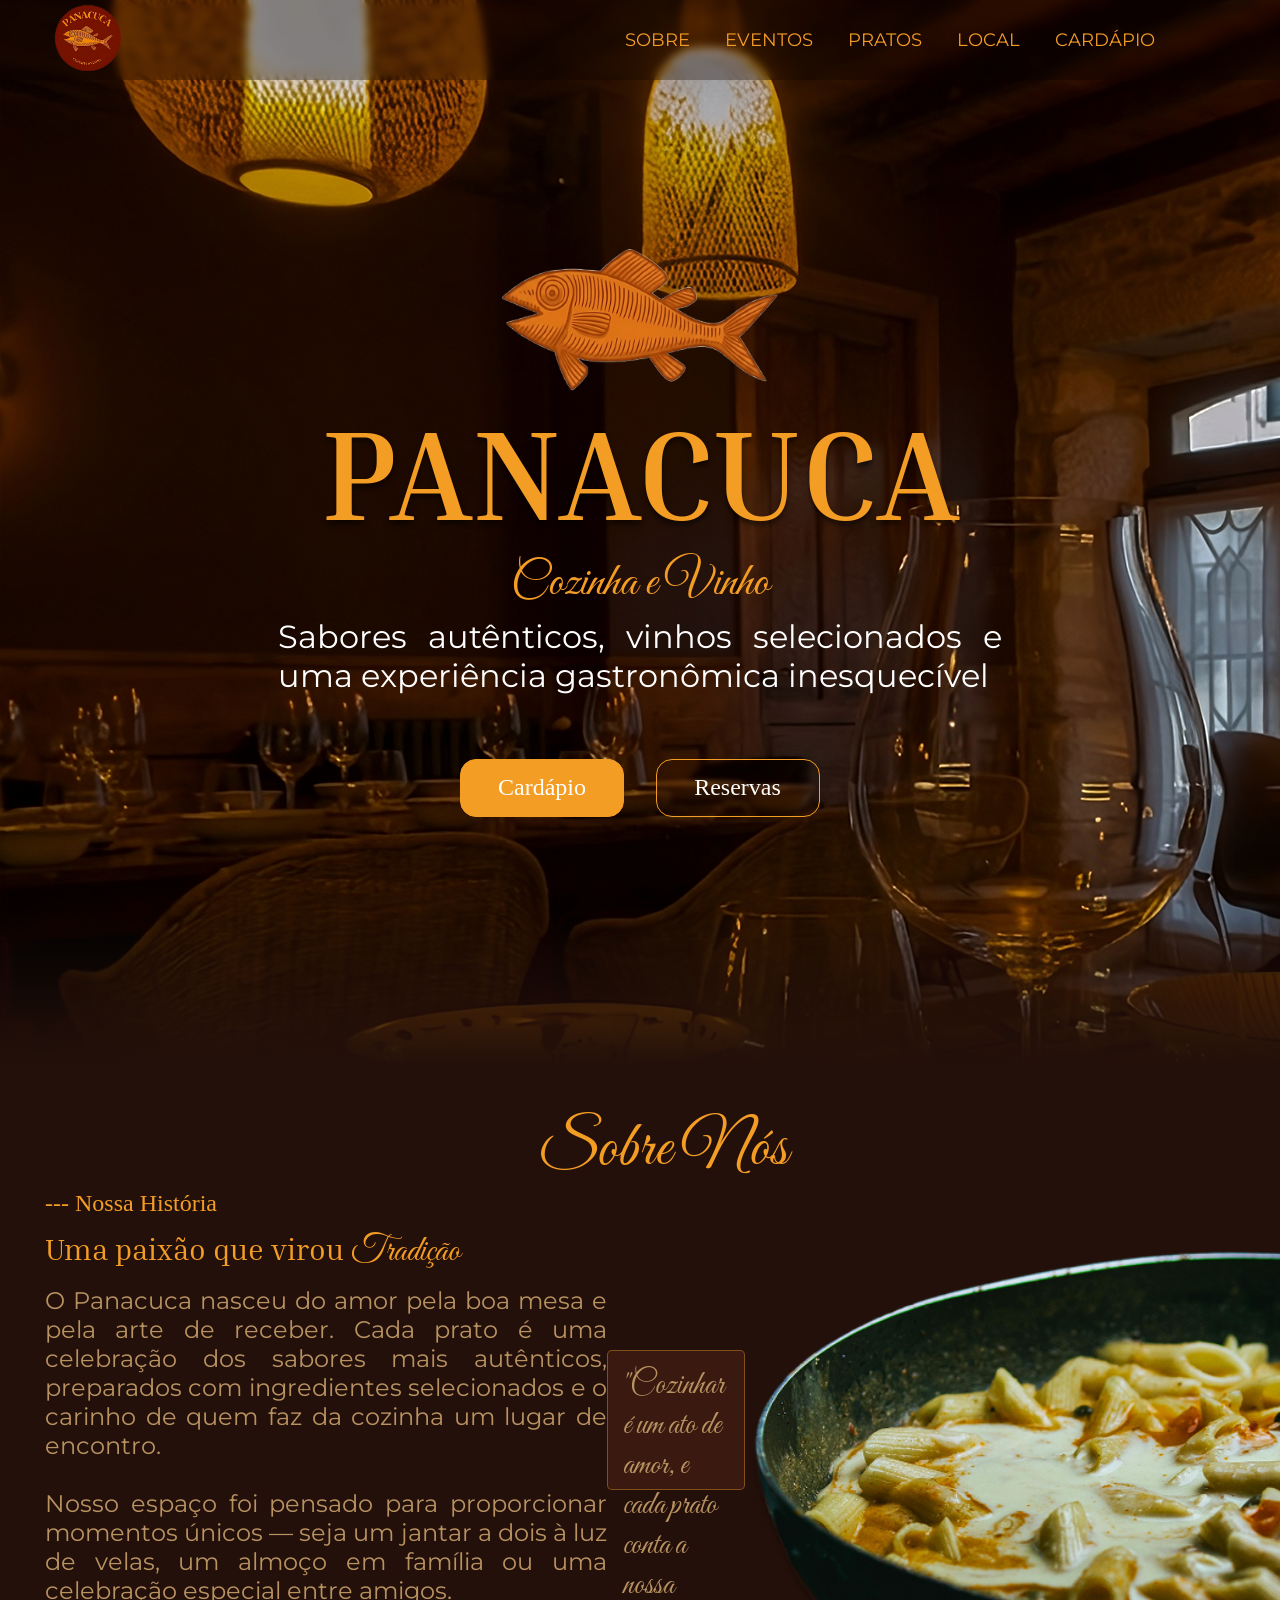
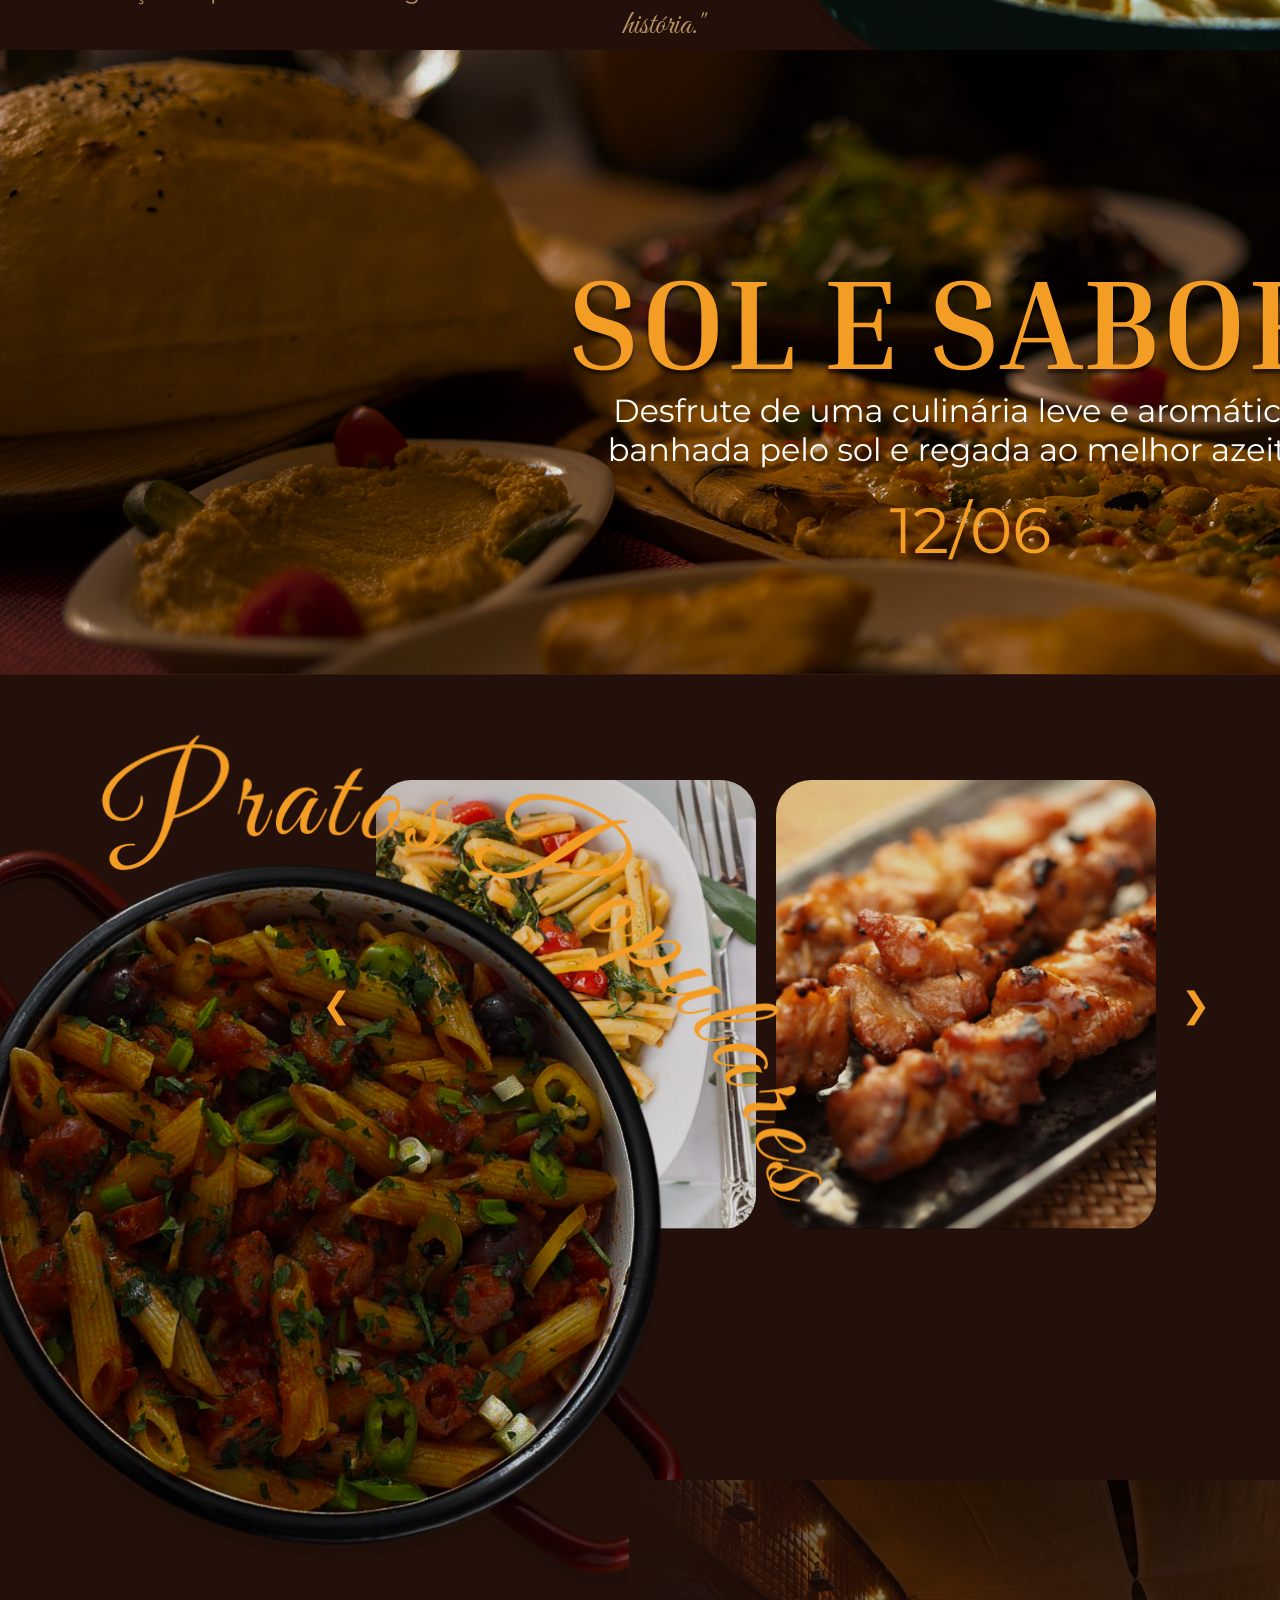
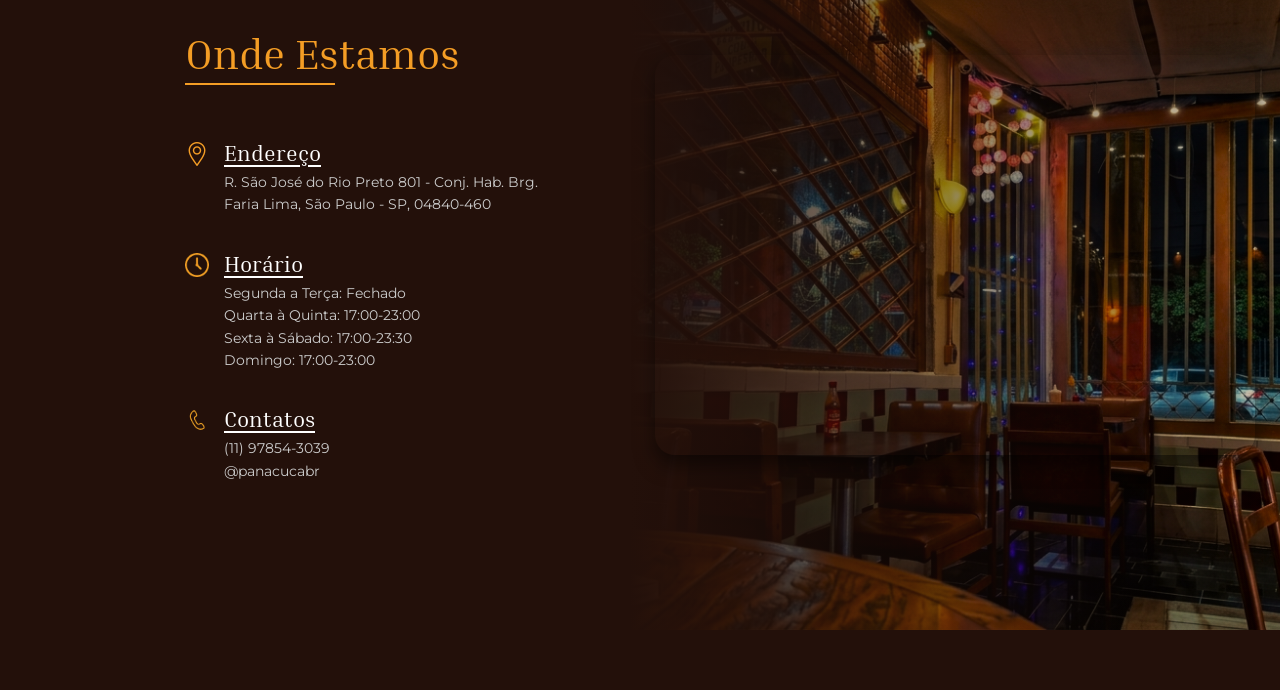
==== commit 133a0bde: "fixing error" ====
--- a/index.html
+++ b/index.html
@@ -51,14 +51,10 @@
         <div>
             <div class="our-history">
                 <h4>--- Nossa História</h4>
-                <h3>Uma paixão que virou <span>Tradição</span></h3>
-                <p>O Panacuca nasceu do amor pela boa mesa e pela arte de receber. Cada prato é uma celebração dos
-                    sabores mais autênticos, preparados com ingredientes selecionados e o carinho de quem faz da cozinha
-                    um lugar de encontro.
-                    <br><br>
-                    Nosso espaço foi pensado para proporcionar momentos únicos — seja um jantar a dois à luz de velas,
-                    um almoço em família ou uma celebração especial entre amigos.
-                </p>
+                <h3 >Uma paixão que virou <span>Tradição</span></h3>
+                <p>O Panacuca nasceu do amor pela boa mesa e pela arte de receber. Cada prato é uma celebração dos sabores mais autênticos, preparados com ingredientes selecionados e o carinho de quem faz da cozinha um lugar de encontro. 
+                <br><br>
+                Nosso espaço foi pensado para proporcionar momentos únicos — seja um jantar a dois à luz de velas, um almoço em família ou uma celebração especial entre amigos.</p>
             </div>
 
             <div class="team-message">
@@ -72,114 +68,104 @@
 
     <!-- carousel section -->
      <section class="carousel" id="events-carousel">
-    <section class="carousel">
         <div class="carousel-track">
             <div><img src="./src/assets/images/sol-e-sabor-background.png" alt="background-carousel"></div>
             <div><img src="./src/assets/images/noite-italia-background.png" alt="background-carousel"></div>
-            <div><img src="./src/assets/images/essencia-japao-background.png" alt="background-carousel"></div>
-        </div>
-    </section>
-
-    <!-- Wrapper unificado: Pratos Populares + Onde Estamos com panela decorativa sobreposta -->
-    <div class="pratos-ondestamos-wrapper">
+            <div><img src="./src/assets/images/essencia-japao-background.png" alt="background-carousel"></div> 
+        </div>
+     </section>
+
+     <!-- Wrapper unificado: Pratos Populares + Onde Estamos com panela decorativa sobreposta -->
+     <div class="pratos-ondestamos-wrapper">
 
         <!-- Panela decorativa: flutua sobre as duas sections -->
         <img src="./src/assets/images/pratos-populares-img.png" alt="background-panela" class="panela-decorativa">
 
-        <section class="pratos-populares" id="pratos-populares">
-            <div class="pratos-container">
-
-                <div class="carousel-cards-wrapper">
-                    <button class="arrow-btn prev-btn" id="prev-prato">&#10094;</button>
-
-                    <div class="cards-window">
-                        <div class="cards-track">
-
-                            <div class="cards">
-                                <img src="./src/assets/images/macarrao-penne-mediterrâneo.png" alt="Penne Mediterrâneo"
-                                    class="card-img">
-                                <div class="textBox">
-                                    <p class="head">Penne Mediterrâneo</p>
-                                    <p class="discription">macarrão penne (tradicional ou integral), tomates frescos ou
-                                        pelatti, azeitonas pretas, alho, cebola, manjericão e azeite de oliva extra
-                                        virgem. </p>
-                                    <p class="price">R$ 64,00</p>
-                                </div>
-                            </div>
-
-                            <div class="cards">
-                                <img src="./src/assets/images/frango-espeto.png" alt="Risoto de Cogumelos"
-                                    class="card-img">
-                                <div class="textBox">
-                                    <p class="head">Yakitori</p>
-                                    <p class="discription">Cortes de frango, palitos de bambu, molho shoyu, mirin (saquê
-                                        adocicado), saquê culinário e açúcar para caramelizar.</p>
-                                    <p class="price">R$ 72,00</p>
-                                </div>
-                            </div>
-
-                            <div class="cards">
-                                <img src="./src/assets/images/macarrao-penne-mediterrâneo.png"
-                                    alt="Filet ao Molho Madeira" class="card-img">
-                                <div class="textBox">
-                                    <p class="head">Filet Mignon</p>
-                                    <p class="discription">Grelhado na manteiga de ervas, acompanhado de aligot de
-                                        batata.</p>
-                                    <p class="price">R$ 89,00</p>
-                                </div>
-                            </div>
-
-                            <div class="cards">
-                                <img src="./src/assets/images/macarrao-penne-mediterrâneo.png" alt="Salmão Grelhado"
-                                    class="card-img">
-                                <div class="textBox">
-                                    <p class="head">Salmão Crocante</p>
-                                    <p class="discription">Posta de salmão com crosta de gergelim e redução de maracujá.
-                                    </p>
-                                    <p class="price">R$ 78,00</p>
-                                </div>
-                            </div>
-
-                        </div>
-                    </div>
-
-                    <button class="arrow-btn next-btn" id="next-prato">&#10095;</button>
+     <section class="pratos-populares" id="pratos-populares">
+    <div class="pratos-container">
+
+        <div class="carousel-cards-wrapper">
+            <button class="arrow-btn prev-btn" id="prev-prato">&#10094;</button>
+            
+            <div class="cards-window">
+                <div class="cards-track">
+                    
+                    <div class="cards">
+                        <img src="./src/assets/images/macarrao-penne-mediterrâneo.png" alt="Penne Mediterrâneo" class="card-img">
+                        <div class="textBox">
+                            <p class="head">Penne Mediterrâneo</p>
+                            <p class="discription">macarrão penne (tradicional ou integral), tomates frescos ou pelatti, azeitonas pretas, alho, cebola, manjericão e azeite de oliva extra virgem. </p>
+                            <p class="price">R$ 64,00</p>
+                        </div>
+                    </div>
+
+                    <div class="cards">
+                        <img src="./src/assets/images/frango-espeto.png" alt="Risoto de Cogumelos" class="card-img">
+                        <div class="textBox">
+                            <p class="head">Yakitori</p>
+                            <p class="discription">Cortes de frango, palitos de bambu, molho shoyu, mirin (saquê adocicado), saquê culinário e açúcar para caramelizar.</p>
+                            <p class="price">R$ 72,00</p>
+                        </div>
+                    </div>
+
+                    <div class="cards">
+                        <img src="./src/assets/images/macarrao-penne-mediterrâneo.png" alt="Filet ao Molho Madeira" class="card-img">
+                        <div class="textBox">
+                            <p class="head">Filet Mignon</p>
+                            <p class="discription">Grelhado na manteiga de ervas, acompanhado de aligot de batata.</p>
+                            <p class="price">R$ 89,00</p>
+                        </div>
+                    </div>
+
+                    <div class="cards">
+                        <img src="./src/assets/images/macarrao-penne-mediterrâneo.png" alt="Salmão Grelhado" class="card-img">
+                        <div class="textBox">
+                            <p class="head">Salmão Crocante</p>
+                            <p class="discription">Posta de salmão com crosta de gergelim e redução de maracujá.</p>
+                            <p class="price">R$ 78,00</p>
+                        </div>
+                    </div>
+
                 </div>
             </div>
 
-            <script>
-                const track = document.querySelector('.cards-track');
-                const nextBtn = document.getElementById('next-prato');
-                const prevBtn = document.getElementById('prev-prato');
-
-                const cardWidth = 400; // 380px card + 20px gap
-                const totalCards = document.querySelectorAll('.cards-track .cards').length;
-                let currentIndex = 0;
-
-                nextBtn.addEventListener('click', () => {
-                    if (currentIndex < totalCards - 1) {
-                        currentIndex++;
-                    } else {
-                        currentIndex = 0;
-                    }
-                    updateSlidePosition();
-                });
-
-                prevBtn.addEventListener('click', () => {
-                    if (currentIndex > 0) {
-                        currentIndex--;
-                    } else {
-                        currentIndex = totalCards - 1;
-                    }
-                    updateSlidePosition();
-                });
-
-                function updateSlidePosition() {
-                    track.style.transform = `translateX(-${currentIndex * cardWidth}px)`;
-                }
-            </script>
-
-        </section>
+            <button class="arrow-btn next-btn" id="next-prato">&#10095;</button>
+        </div>
+    </div>
+
+    <script>
+        const track = document.querySelector('.cards-track');
+        const nextBtn = document.getElementById('next-prato');
+        const prevBtn = document.getElementById('prev-prato');
+        
+        const cardWidth = 400; // 380px card + 20px gap
+        const totalCards = document.querySelectorAll('.cards-track .cards').length;
+        let currentIndex = 0;
+
+        nextBtn.addEventListener('click', () => {
+            if (currentIndex < totalCards - 1) {
+                currentIndex++;
+            } else {
+                currentIndex = 0;
+            }
+            updateSlidePosition();
+        });
+
+        prevBtn.addEventListener('click', () => {
+            if (currentIndex > 0) {
+                currentIndex--;
+            } else {
+                currentIndex = totalCards - 1;
+            }
+            updateSlidePosition();
+        });
+
+        function updateSlidePosition() {
+            track.style.transform = `translateX(-${currentIndex * cardWidth}px)`;
+        }
+    </script>
+
+</section>
 
 <!-- Onde Estamos section -->
 <section class="onde-estamos-section" id="localizacao">
@@ -196,55 +182,34 @@
                             </div>
                         </div>
 
-                    <div class="item-contato">
-                        <img src="./src/assets/images/clock 1.png" alt="Ícone de horário" class="icone-local">
-                        <div class="detalhes">
-                            <h3>Horário</h3>
-                            <p>Segunda a Terça: Fechado<br>Quarta à Quinta: 17:00-23:00<br>Sexta à Sábado:
-                                17:00-23:30<br>Domingo: 17:00-23:00</p>
-                        </div>
-                    </div>
-
-                    <div class="item-contato">
-                        <img src="./src/assets/images/telephone 1.png" alt="Ícone de contato" class="icone-local">
-                        <div class="detalhes">
-                            <h3>Contatos</h3>
-                            <p>(11) 97854-3039<br>@panacucabr</p>
+                        <div class="item-contato">
+                            <img src="./src/assets/images/clock 1.png" alt="Ícone de horário" class="icone-local">
+                            <div class="detalhes">
+                                <h3>Horário</h3>
+                                <p>Segunda a Terça: Fechado<br>Quarta à Quinta: 17:00-23:00<br>Sexta à Sábado: 17:00-23:30<br>Domingo: 17:00-23:00</p>
+                            </div>
+                        </div>
+                        
+                        <div class="item-contato">
+                            <img src="./src/assets/images/telephone 1.png" alt="Ícone de contato" class="icone-local">
+                            <div class="detalhes">
+                                <h3>Contatos</h3>
+                                <p>(11) 97854-3039<br>@panacucabr</p>
+                            </div>
+                        </div>
+                    </div>
+
+                    <!-- fundo com a imagem e gradiente integrando o Mapa -->
+                    <div class="imagem-fundo-local">
+                        <div class="mapa-container">
+                            <iframe src="https://www.google.com/maps/embed?pb=!1m18!1m12!1m3!1d3651.750067151923!2d-46.68352302378272!3d-23.75629046878425!2m3!1f0!2f0!3f0!3m2!1i1024!2i768!4f13.1!3m3!1m2!1s0x94ce49a7ff8958fd%3A0x53604250b3d7ec13!2sPanacuca!5e0!3m2!1spt-BR!2sbr!4v1779491998895!5m2!1spt-BR!2sbr" style="border:0;" allowfullscreen="" loading="lazy" referrerpolicy="no-referrer-when-downgrade"></iframe>
                         </div>
                     </div>
                 </div>
-
-                <!-- fundo com a imagem e gradiente integrando o Mapa -->
-                <div class="imagem-fundo-local">
-                    <div class="mapa-container">
-                        <iframe
-                            src="https://www.google.com/maps/embed?pb=!1m18!1m12!1m3!1d3651.750067151923!2d-46.68352302378272!3d-23.75629046878425!2m3!1f0!2f0!3f0!3m2!1i1024!2i768!4f13.1!3m3!1m2!1s0x94ce49a7ff8958fd%3A0x53604250b3d7ec13!2sPanacuca!5e0!3m2!1spt-BR!2sbr!4v1779491998895!5m2!1spt-BR!2sbr"
-                            style="border:0;" allowfullscreen="" loading="lazy"
-                            referrerpolicy="no-referrer-when-downgrade"></iframe>
-                    </div>
-                </div>
-            </div>
     </div>
-    </section>
-
-    <section class="others">
-        <img class="bg-others" src="./src/assets/images/bg-rst.png" alt="">
-        <div class="card-vinil">
-
-            <div class="vinil-wrapper">
-                <img class="vinil-img" src="./src/assets/images/vinil.png" alt="Vinil">
-
-                <h1><b>OUÇA O PANACUCA</b></h1>
-                <p>Nossa playlist está disponível para você -levar seu momento Panacuca para casa! </p>
-
-                <button class="btn-spotify">
-                    <img src="./src/assets/images/spotify-logo.png" alt="Spotify">
-                </button>
-
-            </div>
-    </section>
+</section>
+
+</div> <!-- fim .pratos-ondestamos-wrapper -->
 
 </body>
-
 </html>
--- a/src/styles/style.css
+++ b/src/styles/style.css
@@ -226,8 +226,7 @@
     height: 625px;
     background-color: #391910;
     position: relative;
-    overflow: hidden;
-    /* Lucas adicionou pq tava dando conflito na próxima section*/
+    overflow: hidden; /* Lucas adicionou pq tava dando conflito na próxima section*/
 }
 
 .carousel-track {
@@ -309,8 +308,7 @@
     position: absolute;
     left: -30px;
     top: 0;
-    height: 70%;
-    /* altura aproximada da section Pratos Populares */
+    height: 70%; /* altura aproximada da section Pratos Populares */
     width: auto;
     object-fit: contain;
     object-position: top left;
@@ -353,9 +351,9 @@
 
 /* Janela limitadora (mostra 2 cards por vez) */
 .cards-window {
-    width: 780px;
-    height: 470px;
-    overflow: hidden;
+    width: 780px; 
+    height: 470px; 
+    overflow: hidden; 
     position: relative;
 }
 
@@ -363,8 +361,8 @@
 .cards-track {
     display: flex;
     flex-direction: row;
-    gap: 20px;
-    transition: transform 0.5s ease-in-out;
+    gap: 20px; 
+    transition: transform 0.5s ease-in-out; 
     width: max-content;
 }
 
@@ -372,13 +370,13 @@
 .cards {
     position: relative;
     flex-shrink: 0;
-    width: 380px;
+    width: 380px; 
     height: 450px;
     border-radius: 35px;
-    overflow: hidden;
+    overflow: hidden; 
     transition: 0.3s ease-in-out;
     cursor: pointer;
-    margin: 10px 0;
+    margin: 10px 0; 
 }
 
 .card-img {
@@ -392,7 +390,7 @@
 /* Caixa de texto interna (Efeito Hover) */
 .textBox {
     position: absolute;
-    inset: 0;
+    inset: 0; 
     opacity: 0;
     display: flex;
     flex-direction: column;
@@ -404,20 +402,20 @@
     transition: 0.3s ease-in-out;
 }
 
-.textBox>.head {
+.textBox > .head {
     font: 24px "Inria Serif", serif;
     font-weight: bold;
     color: #F49D25;
 }
 
-.textBox>.discription {
+.textBox > .discription {
     font: 14px "Montserrat", sans-serif;
     color: #ffffff;
     margin: 8px 0;
     text-align: left;
 }
 
-.textBox>.price {
+.textBox > .price {
     font: 20px "Montserrat", sans-serif;
     font-weight: bold;
     color: #F49D25;
@@ -428,11 +426,11 @@
     transform: scale(1.02);
 }
 
-.cards:hover>.textBox {
+.cards:hover > .textBox {
     opacity: 1;
 }
 
-.cards:hover>.card-img {
+.cards:hover > .card-img {
     filter: blur(3px);
 }
 
@@ -460,8 +458,7 @@
     width: 100%;
     background-color: transparent;
     position: relative;
-    z-index: 3;
-    /* acima da panela para o texto não ser coberto */
+    z-index: 3; /* acima da panela para o texto não ser coberto */
 }
 
 .onde-estamos {
@@ -471,8 +468,7 @@
     align-items: center;
     width: 100%;
     min-height: 800px;
-    padding: 60px 0 60px 60px;
-    /* padding normal, sem depender da panela */
+    padding: 60px 0 60px 60px; /* padding normal, sem depender da panela */
     gap: 40px;
 }
 
@@ -480,8 +476,7 @@
     display: flex;
     flex-direction: column;
     gap: 35px;
-    min-width: 350px;
-    /* Garante que os textos não sejam esmagados */
+    min-width: 350px; /* Garante que os textos não sejam esmagados */
     margin: 0 0 0 125px;
 }
 
@@ -505,15 +500,14 @@
 .item-contato {
     display: flex;
     flex-direction: row;
-    align-items: flex-start;
-    /* Alinhado ao topo para começar */
+    align-items: flex-start; /* Alinhado ao topo para começar */
     gap: 15px;
 }
 
 .icone-local {
     width: 24px;
     height: 24px;
-    margin-top: 2px;
+    margin-top: 2px; 
 }
 
 .detalhes {
@@ -522,10 +516,9 @@
 }
 
 .detalhes h3 {
-    margin: 0;
+    margin: 0; 
     padding: 0;
-    line-height: 1;
-    /* Garante que o texto tenha a altura exata da fonte */
+    line-height: 1; /* Garante que o texto tenha a altura exata da fonte */
 }
 
 .detalhes h3 {
@@ -549,115 +542,28 @@
     display: flex;
     justify-content: center;
     align-items: center;
-    flex-grow: 0.5;
+    flex-grow: 0.5; 
     min-height: 750px;
     background-image: linear-gradient(90deg, #23100A 0%, rgba(35, 16, 10, 0.4) 40%, transparent 100%), url("../assets/images/Gemini_Generated_Image_z6fuxuz6fuxuz6fu.png");
     background-size: cover;
     background-position: center;
     background-repeat: no-repeat;
-
+    
 }
 
 
 .mapa-container {
-    width: 600px;
-    height: 400px;
+    width: 600px; 
+    height: 400px; 
     border-radius: 20px;
     overflow: hidden;
-    box-shadow: 0 10px 20px rgba(0, 0, 0, 0.5);
+    box-shadow: 0 10px 20px rgba(0,0,0,0.5);
     z-index: 2;
 }
 
+/* Faz o iframe ocupar 100% do container pai */
 .mapa-container iframe {
     width: 100%;
     height: 100%;
     border: 0;
-}
-
-.others {
-    display: flex;
-    justify-content: center;
-    align-items: center;
-    width: 100%;
-    min-height: 500px;
-    background-color: #2B0F07;
-    position: relative;
-    overflow: hidden;
-}
-
-
-.vinil-wrapper {
-    position: relative;
-    display: flex;
-    justify-content: flex-end;
-    align-items: center;
-    width: 100%;
-    max-width: 1000px;
-}
-
-.vinil-img {
-    position: absolute;
-    right: 220px; 
-    top: 50%;
-    transform: translateY(-50%);
-    width: 320px;
-    z-index: 1;
-}
-
-
-
-.others .bg-others {
-    position: absolute;
-    opacity: 0.1;
-    width: 100%;
-    height: 100%;
-    object-fit: cover;
-}
-
-
-.card-vinil {
-    background-color: #3A1309;
-    border-radius: 8px;
-    border: 3px solid #F49D25;
-    width: 320px;
-    padding: 40px 25px;
-    text-align: center;
-    display: flex;
-    flex-direction: column;
-    align-items: center;
-    gap: 20px;
-    position: relative;
-    z-index: 2;
-
-}
-
-
-.card-vinil h1 {
-    font-size: 28px;
-    color: #F49D25;
-    font-weight: 700;
-    line-height: 1.2;
-}
-
-.card-vinil p {
-    font-size: 16px;
-    color: #F49D25;
-    line-height: 1.5;
-    max-width: 240px;
-}
-
-.btn-spotify {
-    display: flex;
-    align-items: center;
-    gap: 10px;
-    background-color: #F49D25;
-    border: none;
-    border-radius: 999px;
-    padding: 12px 25px;
-    cursor: pointer;
-    box-shadow: 0 4px 0 #b96e12;
-}
-
-.btn-spotify img {
-    width: 20px;
 }
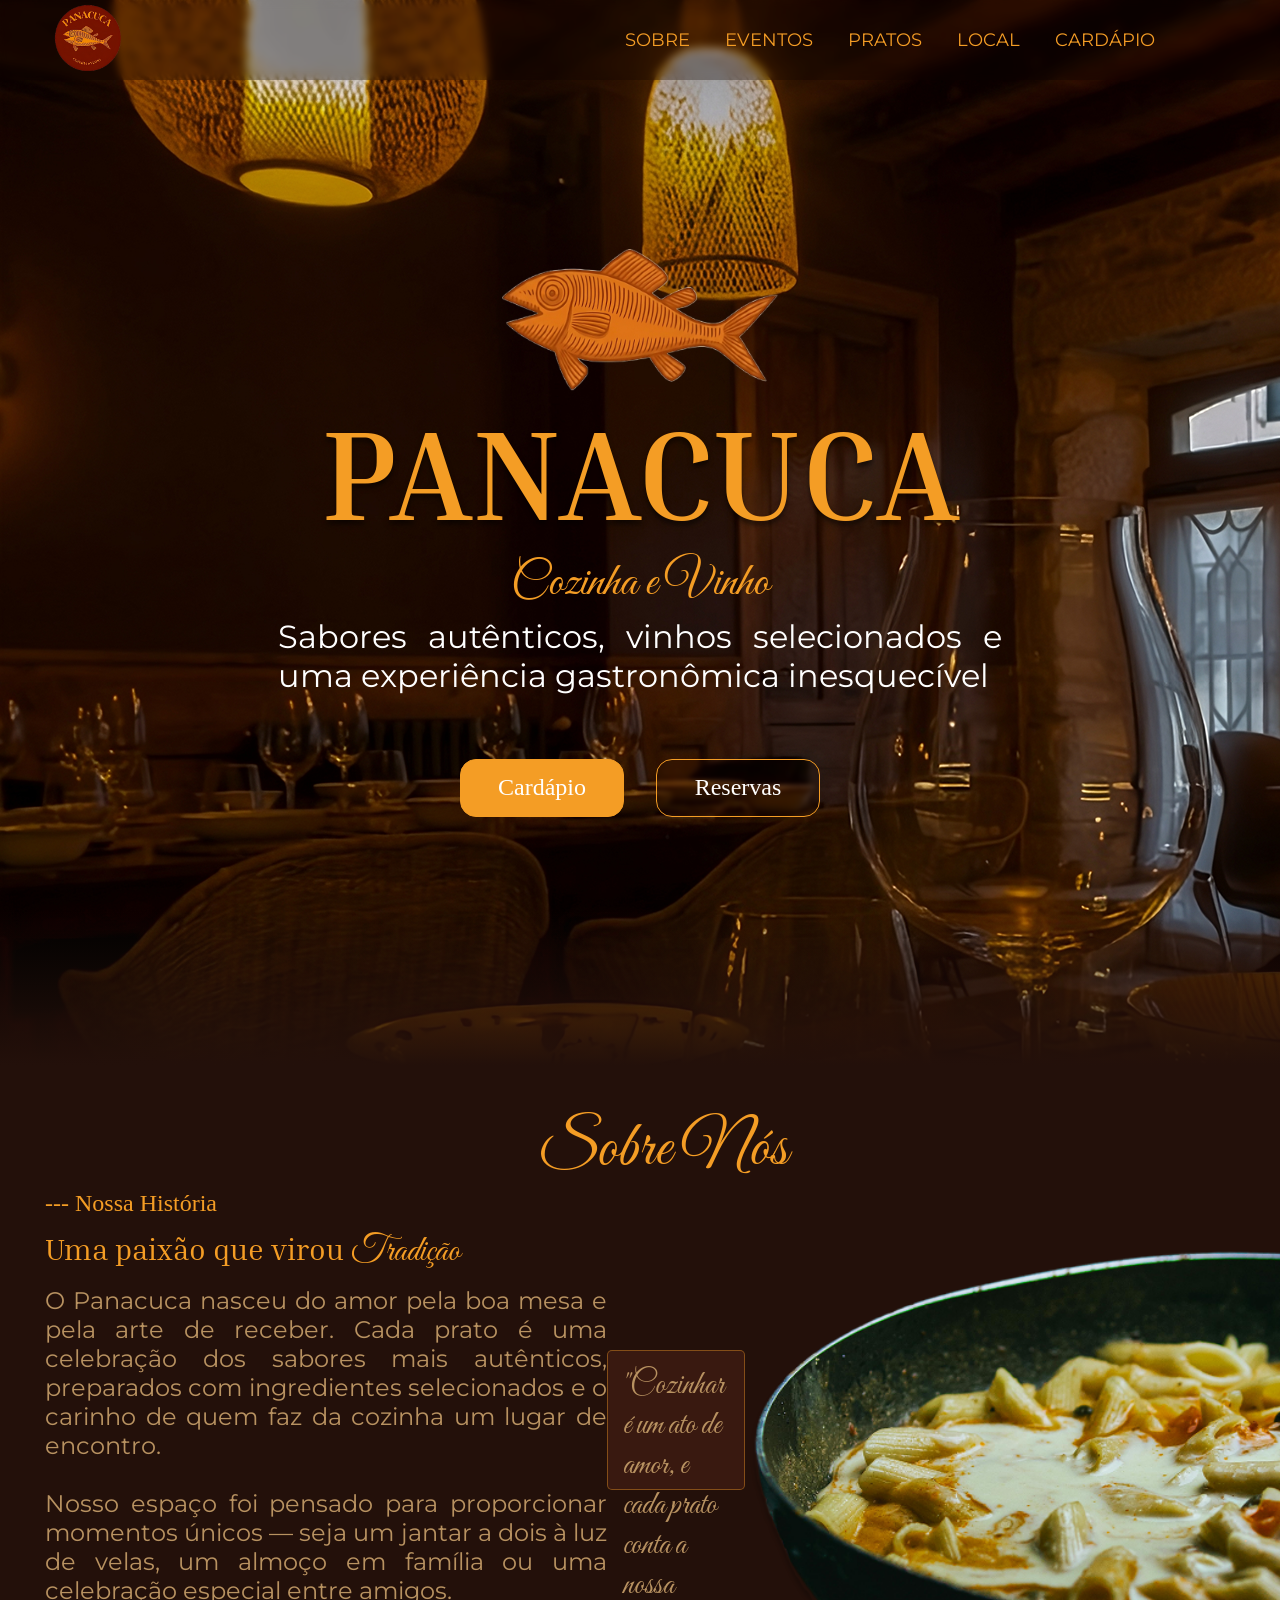
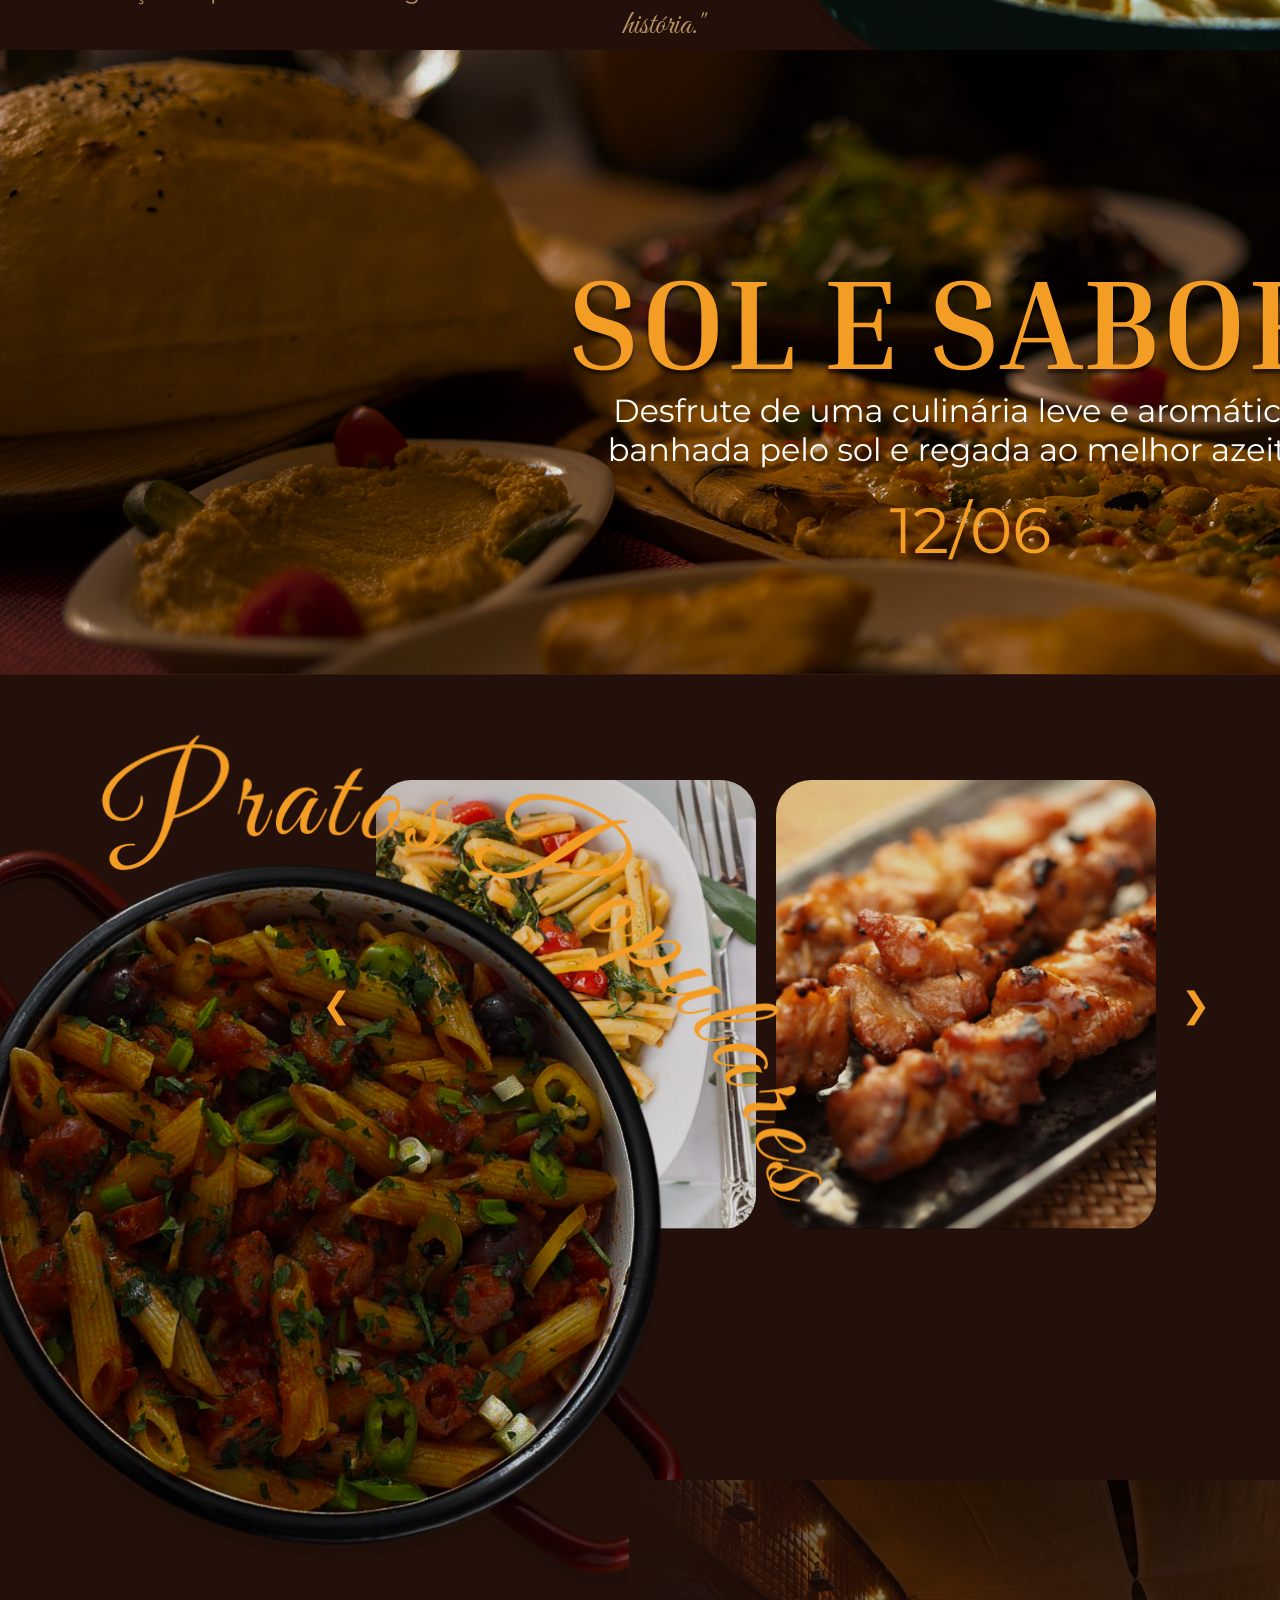
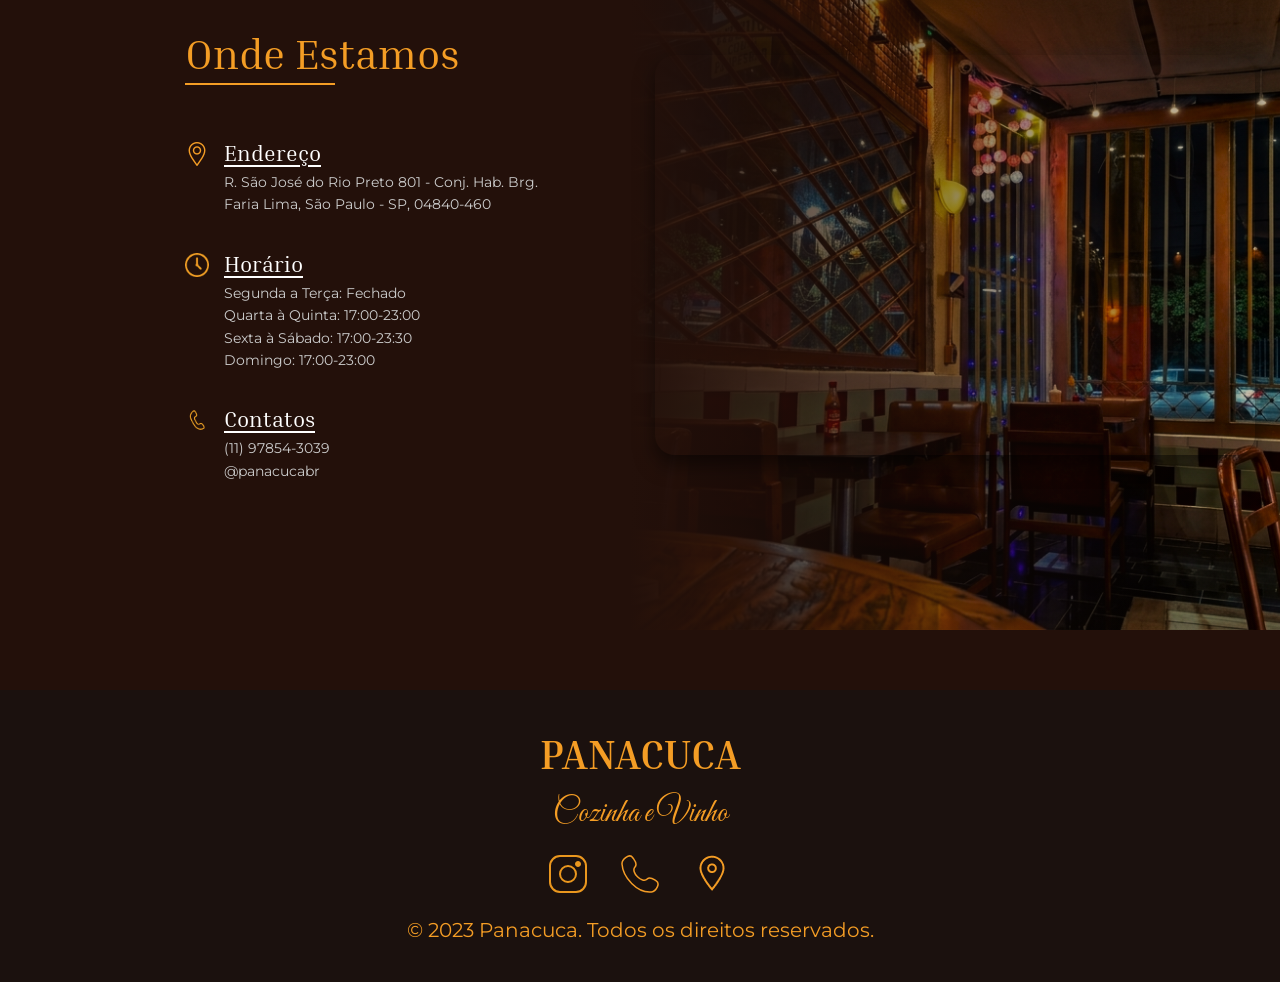
==== commit ca0b2e69: "feat: implementando interatividade nos botões e adicionando o footer das páginas" ====
--- a/index.html
+++ b/index.html
@@ -39,8 +39,8 @@
         <h2>Cozinha e Vinho</h2>
         <p>Sabores autênticos, vinhos selecionados e uma experiência gastronômica inesquecível</p>
         <div class="btn-wrapper">
-            <button id="about-us">Cardápio</button>
-            <button id="btn-secundary">Reservas</button>
+            <button id="btn-cardapio" onclick="window.location.href='./cardapio.html'">Cardápio</button>
+            <button id="btn-secundary"onclick="window.open('https://wa.me/5511978543039?text=Olá!%20Gostaria%20de%20fazer%20uma%20reserva.', '_blank')">Reservas</button>
         </div>
         <div id="gradient"></div>
     </section>
@@ -210,6 +210,49 @@
 </section>
 
 </div> <!-- fim .pratos-ondestamos-wrapper -->
-
+  <div vw class="enabled">
+    <div vw-access-button class="active"></div>
+    <div vw-plugin-wrapper>
+        <div class="vw-plugin-top-wrapper"></div>
+    </div>
+</div>
+<script src="https://vlibras.gov.br/app/vlibras-plugin.js"></script>
+<script>
+    new window.VLibras.Widget('https://vlibras.gov.br/app');
+</script>
+
+<!-- FOOTER -->
+ <footer>
+      <section class="footer-section">
+
+      
+          <h1>PANACUCA</h1>
+          <h2>Cozinha e Vinho</h2>
+  
+          <div class="redes-sociais">
+            <a href="https://www.instagram.com/panacucabr?utm_source=ig_web_button_share_sheet&igsh=ZDNlZDc0MzIxNw==" >
+              <img
+                src="./src/assets/images/imagens-cardapio/instagram-icon.svg"
+                alt="Ícone do Instagram"
+              />
+            </a>
+  
+             <a href="tel:+5511978543039" aria-label="Telefone">
+              <img
+                src="./src/assets/images/imagens-cardapio/telephone-icon.svg"
+                alt="Ícone de Telefone"
+              />
+            </a>
+             <a href="https://share.google/E26slfKw1jHbtLM27" target="_blank">
+              <img
+                src="./src/assets/images/imagens-cardapio/location-icon.png"
+                alt="Ícone de Localização"
+              />
+            </a>
+          </div>
+          <p>&copy; 2023 Panacuca. Todos os direitos reservados.</p>
+        
+      </section>
+    </footer>
 </body>
 </html>
--- a/src/styles/style.css
+++ b/src/styles/style.css
@@ -566,4 +566,44 @@
     width: 100%;
     height: 100%;
     border: 0;
+}
+
+/* FOOTER */
+
+.footer-section {
+  background-color: #1B110E;
+  color: #f49d25;
+  display: flex;
+  flex-direction: column;
+  align-items: center;
+  padding: 40px 0px;
+  gap: 16px;
+}
+
+.footer-section h1 {
+  font-family: "Inria Serif";
+  font-size: 40px;
+  font-style: normal;
+  font-weight: 700;
+  line-height: normal;
+}
+.footer-section h2 {
+  font-family: "Great Vibes";
+  font-size: 32px;
+  font-style: normal;
+  font-weight: 400;
+  line-height: normal;
+}
+.footer-section p {
+  text-align: justify;
+  font-family: Montserrat;
+  font-size: 20px;
+  font-style: normal;
+  font-weight: 400;
+  line-height: normal;
+}
+.redes-sociais{
+  display: flex;
+  flex-direction: row;
+  gap: 24px;
 }
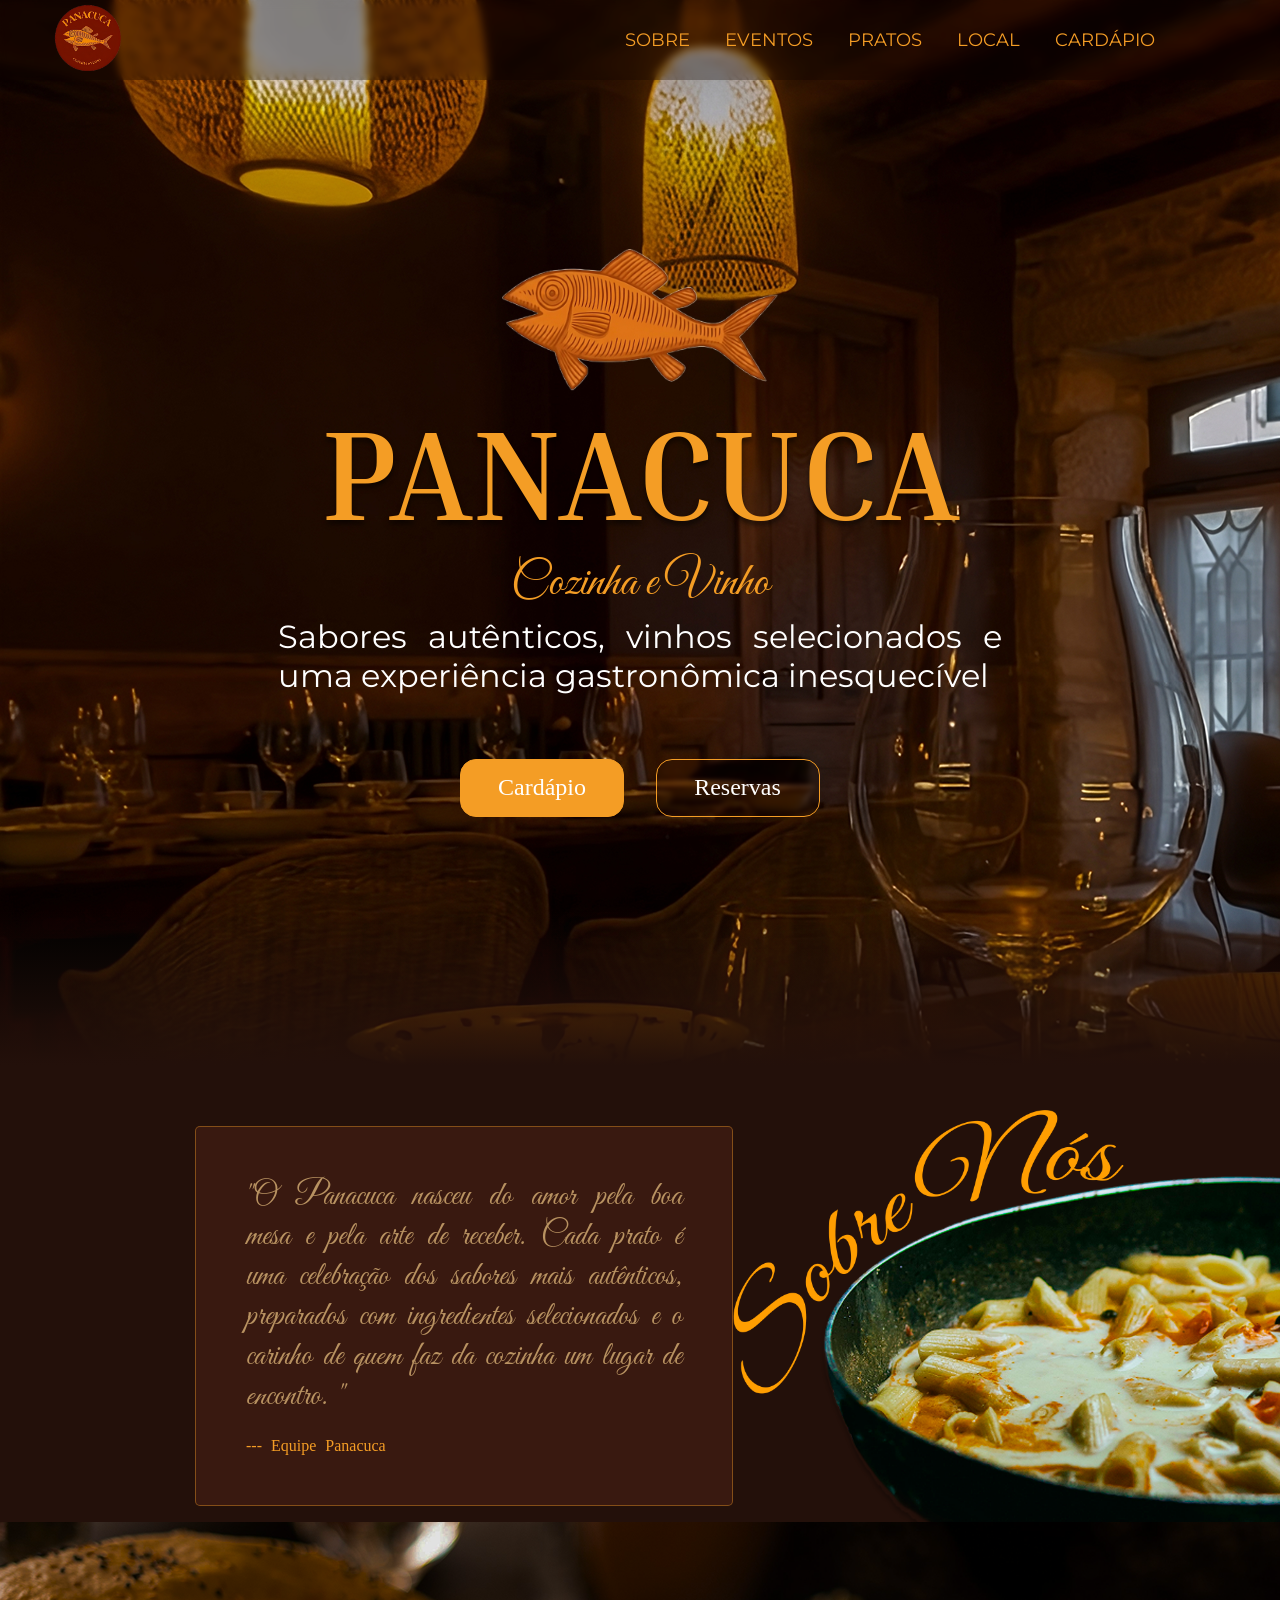
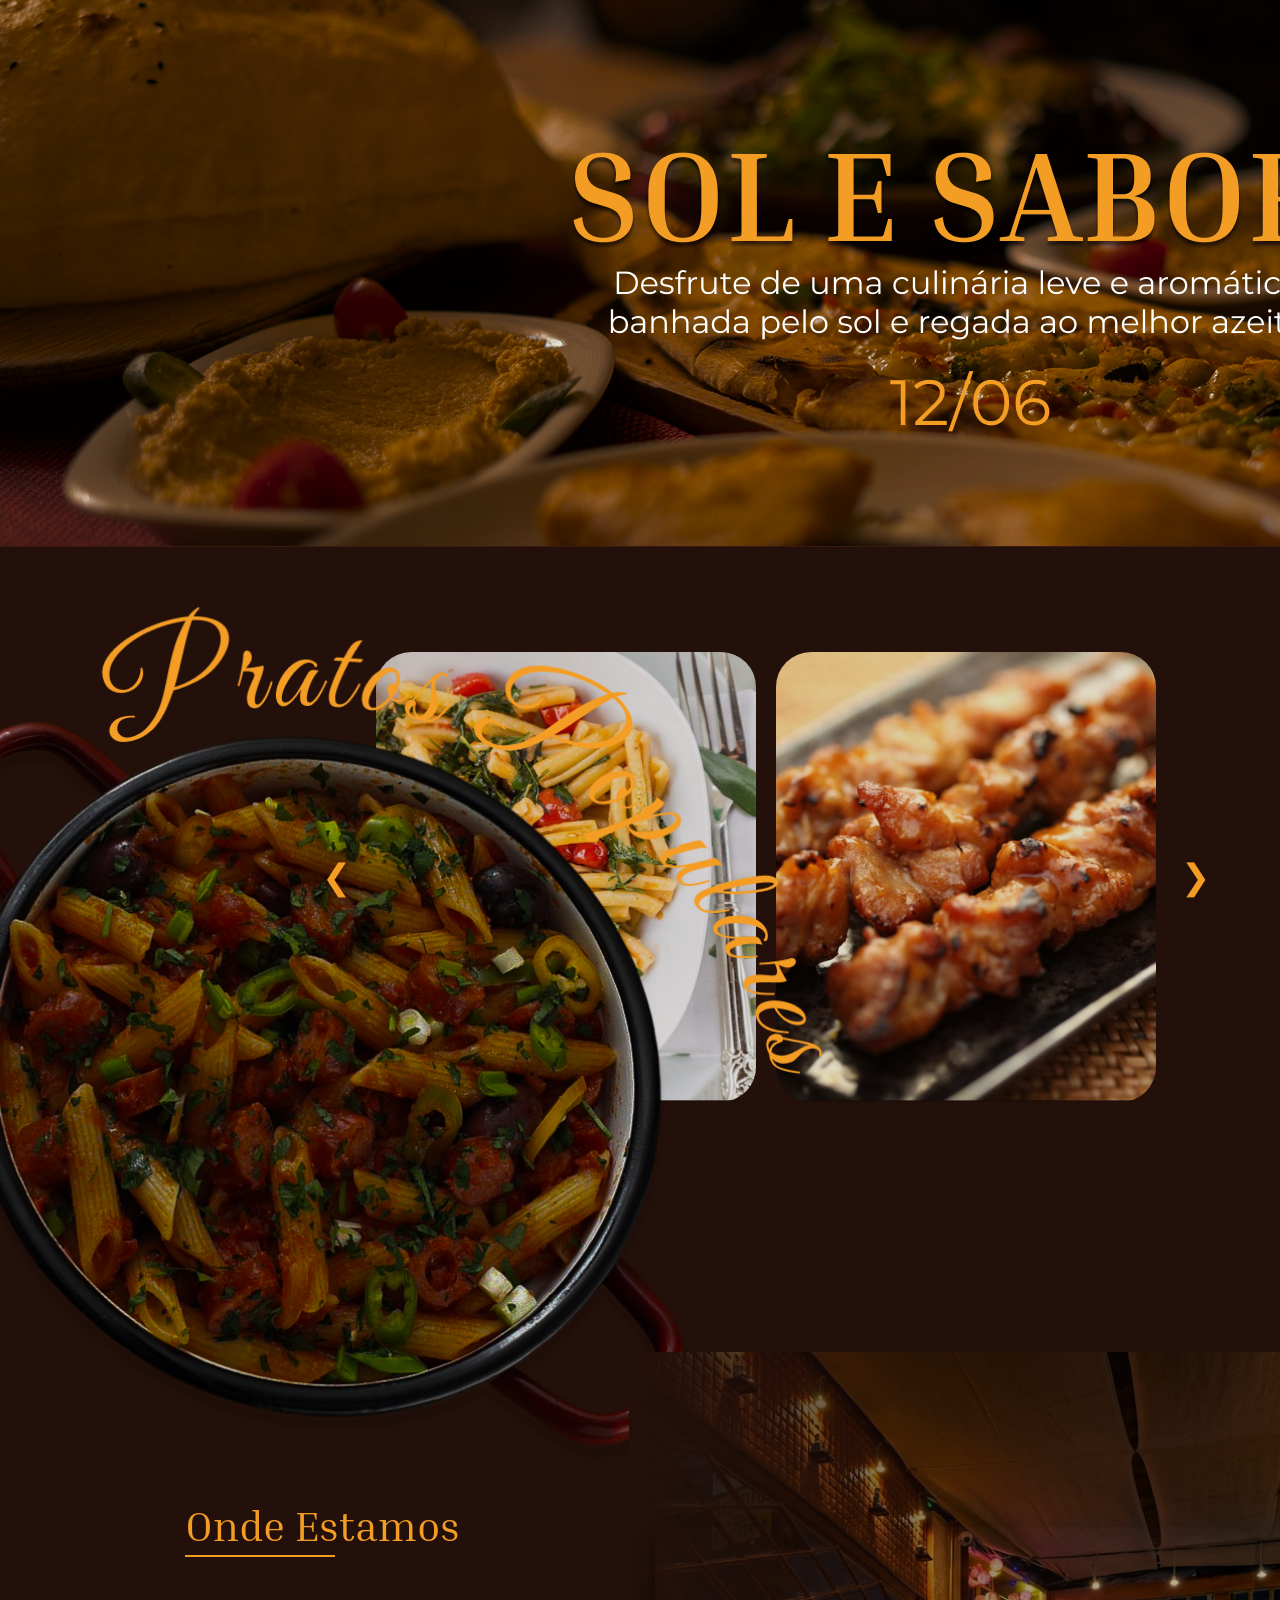
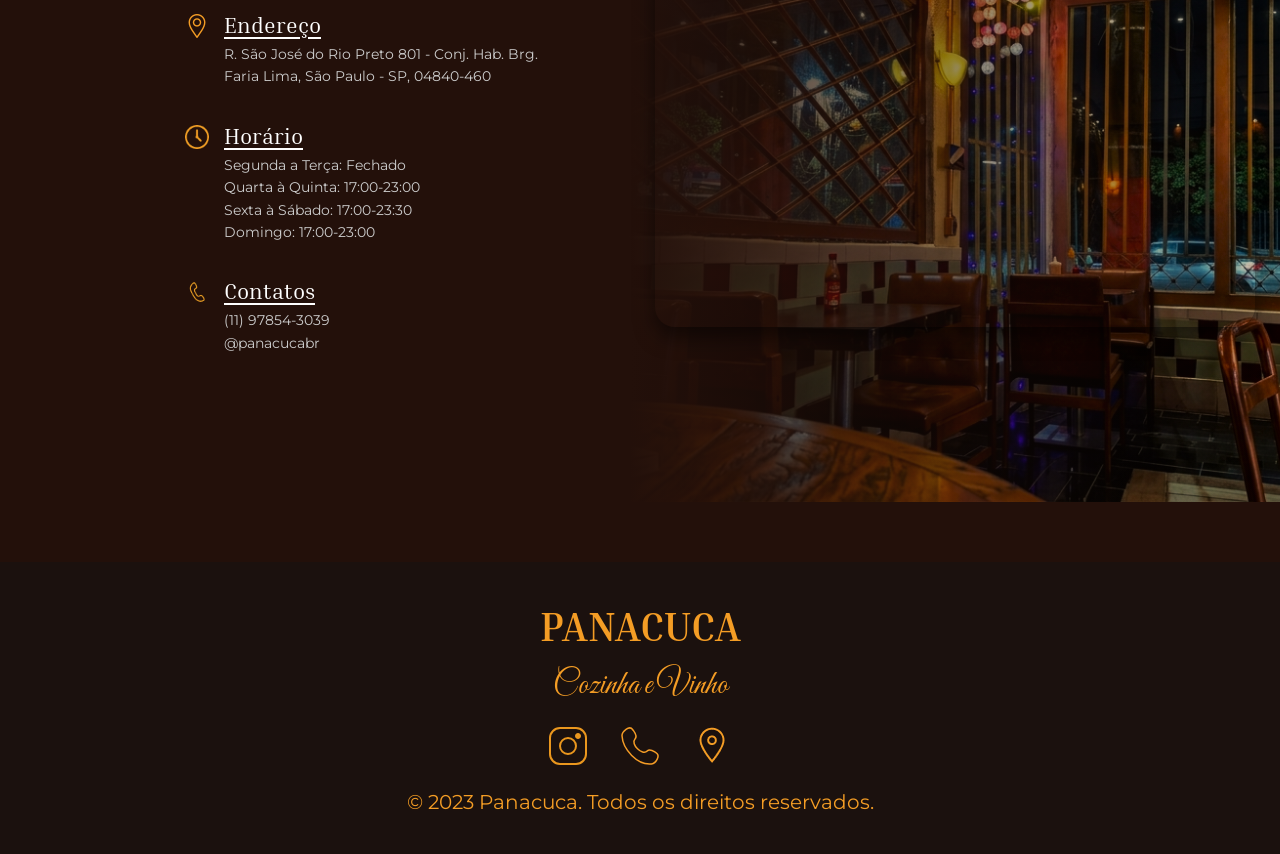
==== commit 232d7e2a: "about-us section ajusts" ====
--- a/index.html
+++ b/index.html
@@ -47,18 +47,9 @@
 
     <!-- about-us section -->
     <section class="about-us">
-        <h1>Sobre Nós</h1>
         <div>
-            <div class="our-history">
-                <h4>--- Nossa História</h4>
-                <h3 >Uma paixão que virou <span>Tradição</span></h3>
-                <p>O Panacuca nasceu do amor pela boa mesa e pela arte de receber. Cada prato é uma celebração dos sabores mais autênticos, preparados com ingredientes selecionados e o carinho de quem faz da cozinha um lugar de encontro. 
-                <br><br>
-                Nosso espaço foi pensado para proporcionar momentos únicos — seja um jantar a dois à luz de velas, um almoço em família ou uma celebração especial entre amigos.</p>
-            </div>
-
             <div class="team-message">
-                <p>"Cozinhar é um ato de amor, e cada prato conta a nossa história."</p>
+                <p>"O Panacuca nasceu do amor pela boa mesa e pela arte de receber. Cada prato é uma celebração dos sabores mais autênticos, preparados com ingredientes selecionados e o carinho de quem faz da cozinha um lugar de encontro. "</p>
                 <p id="team-reference">--- Equipe Panacuca</p>
             </div>
 
--- a/src/styles/style.css
+++ b/src/styles/style.css
@@ -143,21 +143,16 @@
     align-items: center;
     justify-content: center;
     width: 100%;
-    background-color: #23100A;
+    background-color: rgb(35, 16, 10);
     padding: 45px 0px 0px 45px;
 }
 
-.about-us>div {
+.about-us > div {
     display: flex;
     flex-direction: row;
     width: 100%;
     justify-content: space-between;
     align-items: center;
-}
-
-.about-us h1 {
-    font: 64px "Great Vibes";
-    color: #F49D25;
 }
 
 .about-us img {
@@ -165,52 +160,25 @@
     margin-top: auto;
 }
 
-.our-history {
-    display: flex;
-    flex-direction: column;
-    margin-bottom: 45px;
-    gap: 12px;
-}
-
-.our-history h4 {
-    font: 24px "Inter";
-    color: #F49D25;
-}
-
-.our-history h3 {
-    font: 30px "Inria Serif";
-    color: #F49D25;
-}
-
-.our-history span {
-    font: 36px "Great Vibes";
-    color: #F49D25;
-}
-
-.our-history p {
-    width: 562px;
-    text-align: justify;
-    font: 24px "Montserrat";
-    color: #B89261;
-}
-
 .team-message {
     display: flex;
     flex-direction: column;
-    width: 600px;
-    height: 140px;
+    width: 700px;
+    min-height: 140px;
     background-color: #391910;
     border: 1px solid hsla(35, 90%, 55%, 0.400);
     border-radius: 5px;
-    padding: 15px;
-    gap: 5px;
+    padding: 50px;
+    gap: 20px;
+    margin-left: 150px;
 }
 
 .team-message p {
     font: 32px "Great Vibes";
     color: #B89261;
-}
-
+    text-align: justify;
+    word-spacing: 5px;
+}
 
 #team-reference {
     font: 16px "Inter";
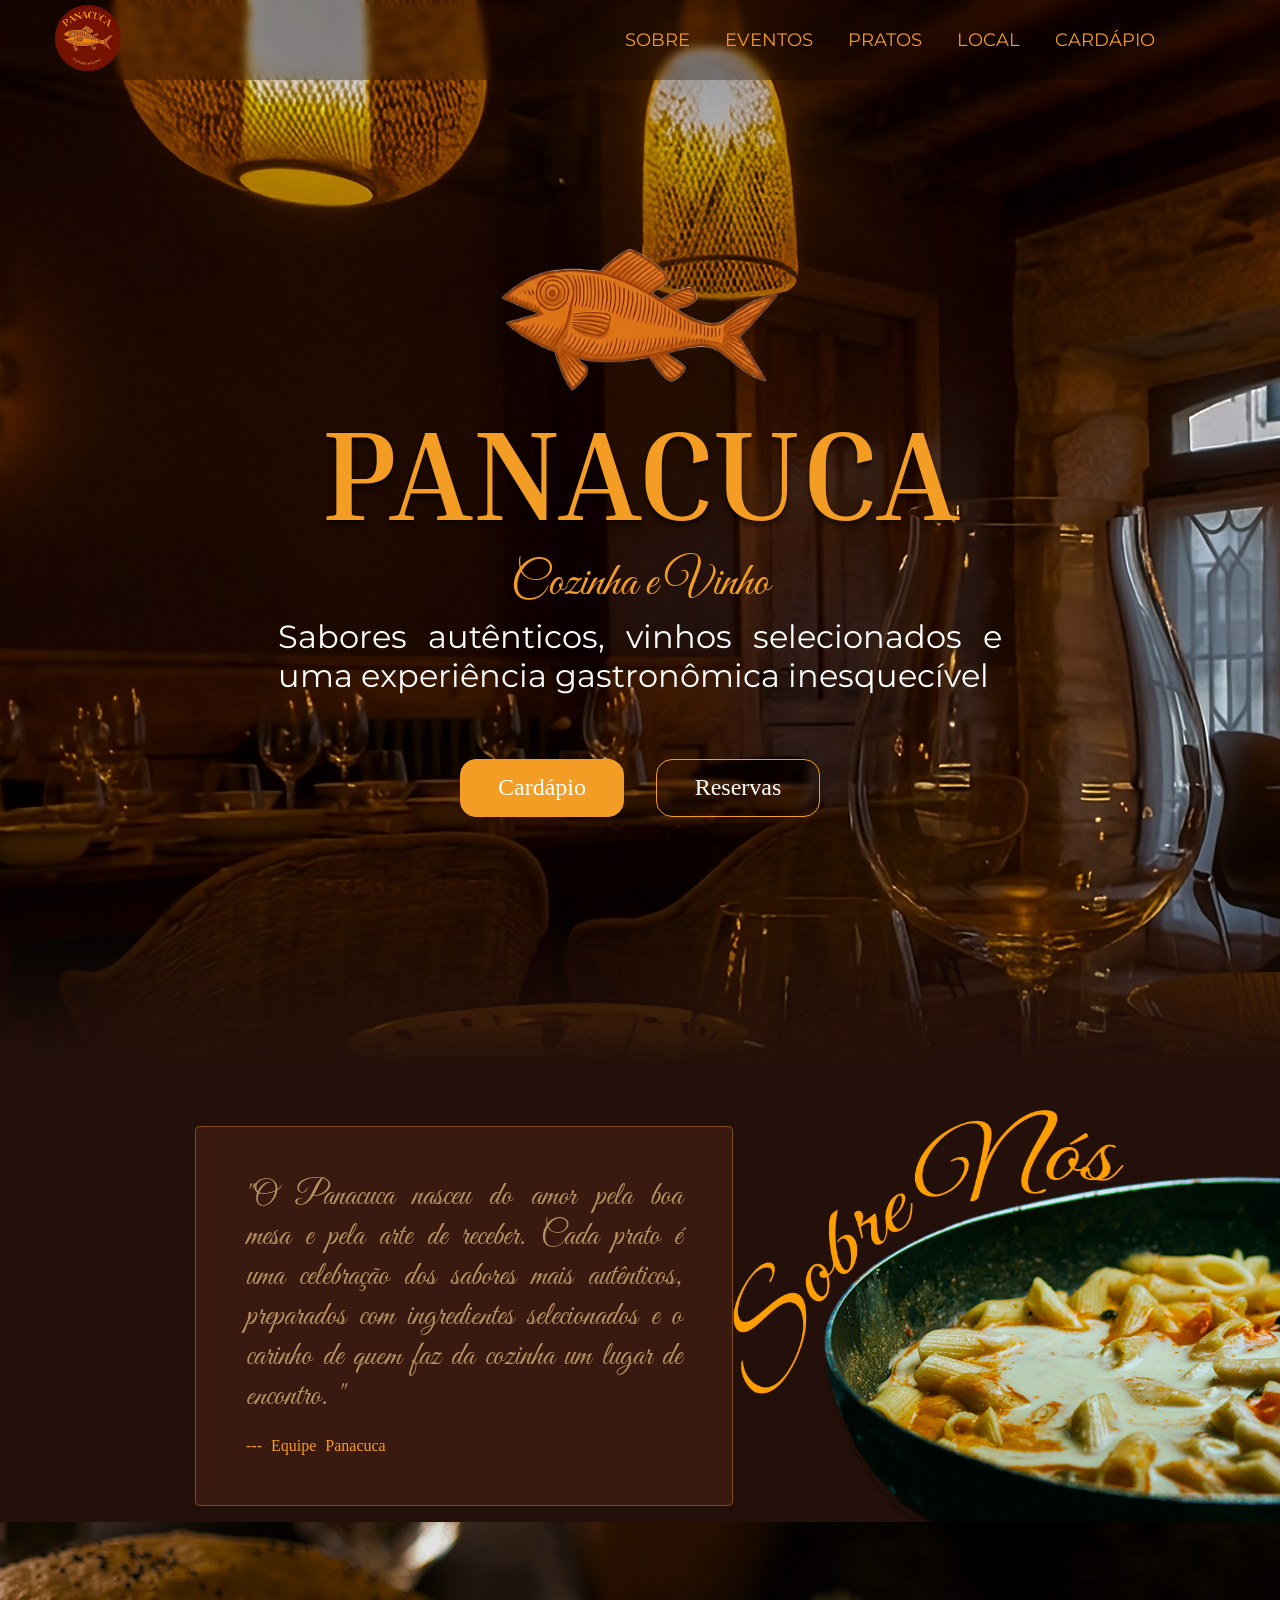
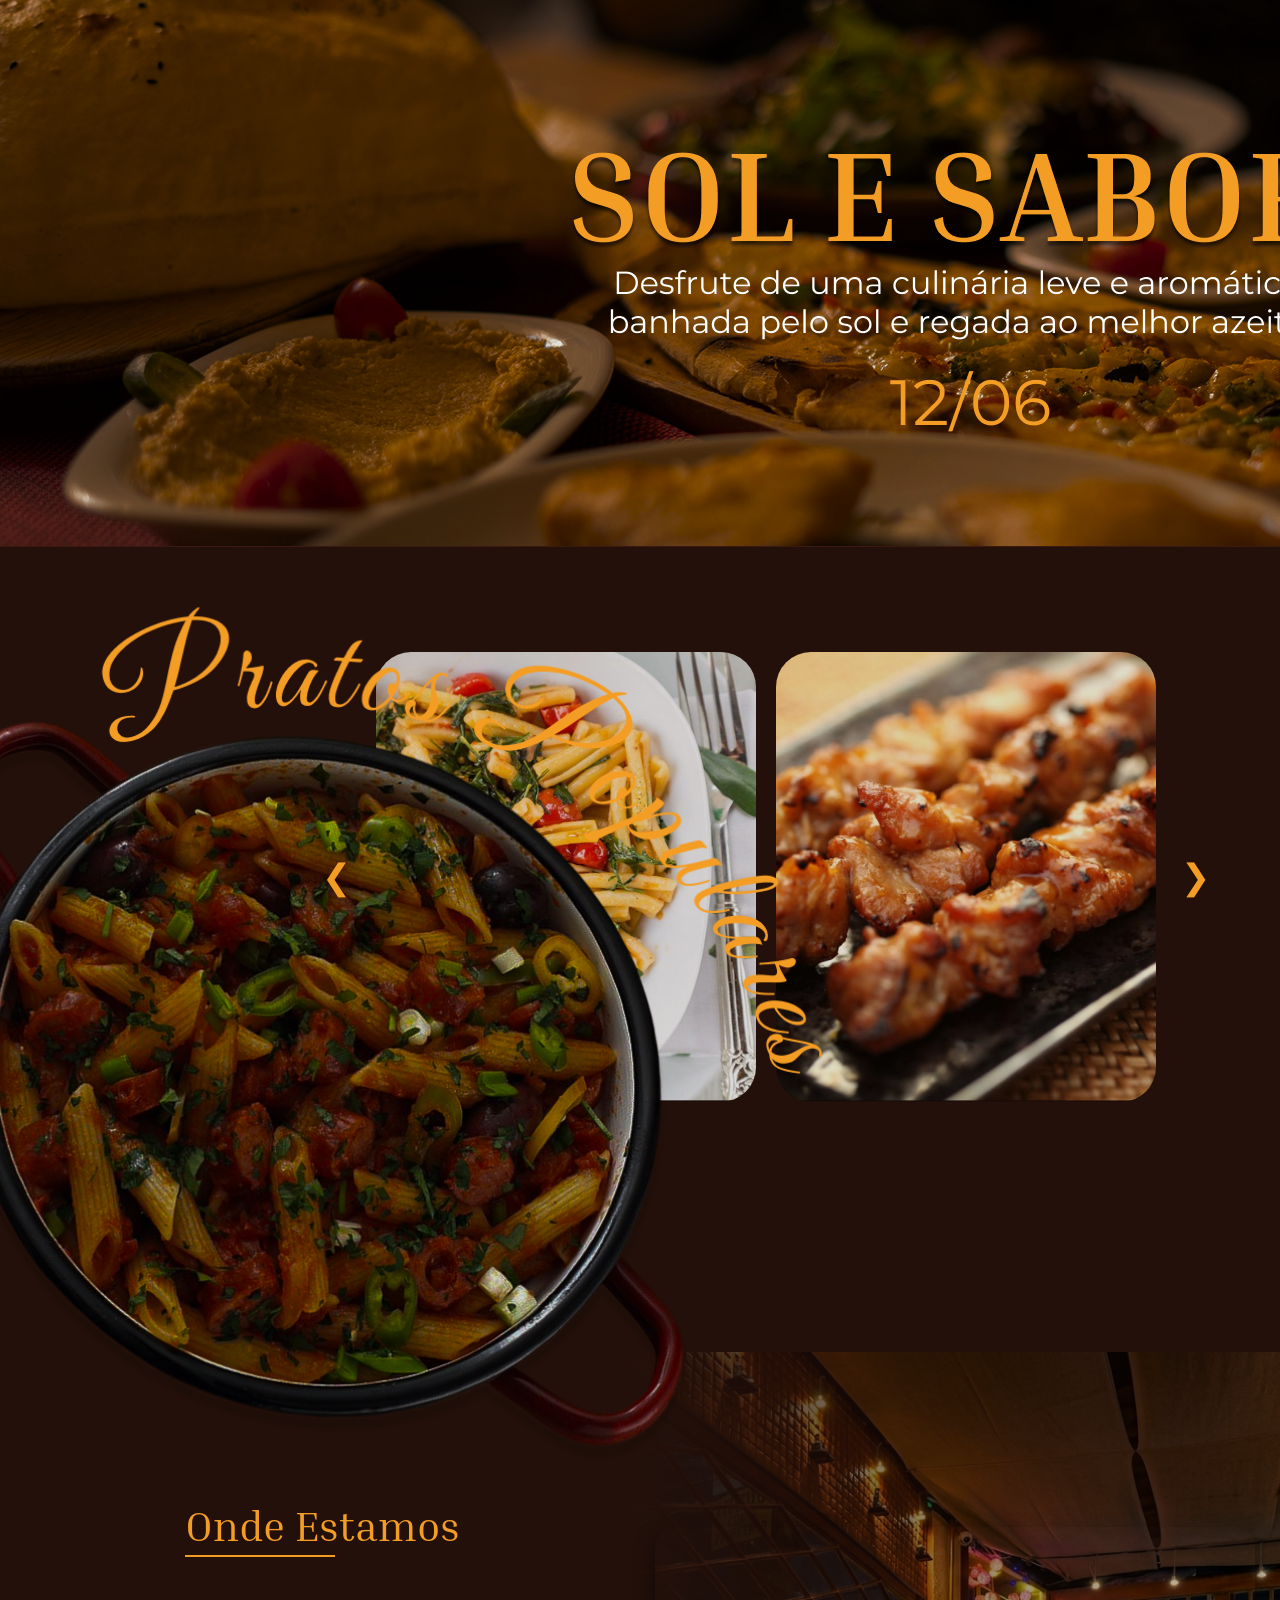
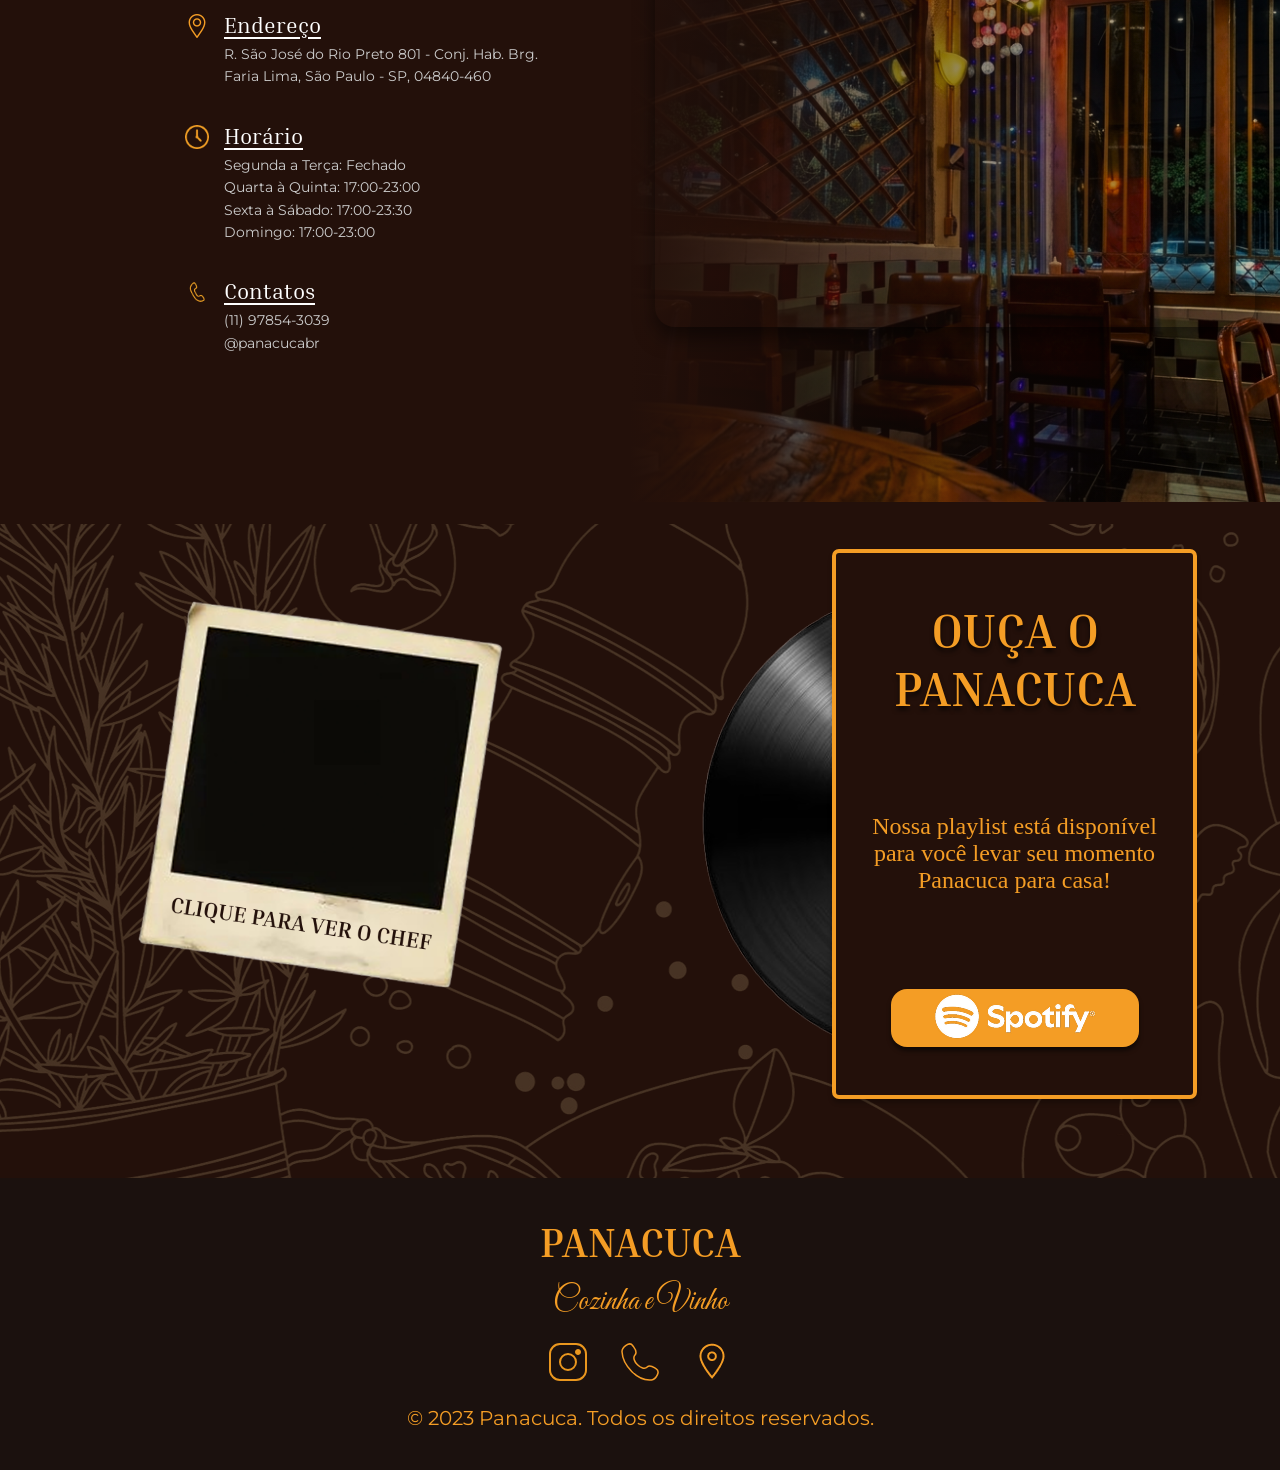
==== commit 417c31b5: "others-panacuca feito e coloquei target em alguns links (n lembro quais) tbm arrumei a panela que ta" ====
--- a/index.html
+++ b/index.html
@@ -86,7 +86,7 @@
                         <div class="textBox">
                             <p class="head">Penne Mediterrâneo</p>
                             <p class="discription">macarrão penne (tradicional ou integral), tomates frescos ou pelatti, azeitonas pretas, alho, cebola, manjericão e azeite de oliva extra virgem. </p>
-                            <p class="price">R$ 64,00</p>
+                            <p class="price">R$ 28,90</p>
                         </div>
                     </div>
 
@@ -95,25 +95,25 @@
                         <div class="textBox">
                             <p class="head">Yakitori</p>
                             <p class="discription">Cortes de frango, palitos de bambu, molho shoyu, mirin (saquê adocicado), saquê culinário e açúcar para caramelizar.</p>
-                            <p class="price">R$ 72,00</p>
-                        </div>
-                    </div>
-
-                    <div class="cards">
-                        <img src="./src/assets/images/macarrao-penne-mediterrâneo.png" alt="Filet ao Molho Madeira" class="card-img">
-                        <div class="textBox">
-                            <p class="head">Filet Mignon</p>
-                            <p class="discription">Grelhado na manteiga de ervas, acompanhado de aligot de batata.</p>
-                            <p class="price">R$ 89,00</p>
-                        </div>
-                    </div>
-
-                    <div class="cards">
-                        <img src="./src/assets/images/macarrao-penne-mediterrâneo.png" alt="Salmão Grelhado" class="card-img">
-                        <div class="textBox">
-                            <p class="head">Salmão Crocante</p>
-                            <p class="discription">Posta de salmão com crosta de gergelim e redução de maracujá.</p>
-                            <p class="price">R$ 78,00</p>
+                            <p class="price">R$ 9,90</p>
+                        </div>
+                    </div>
+
+                    <div class="cards">
+                        <img src="./src/assets/images/poke.jpg" alt="Filet ao Molho Madeira" class="card-img">
+                        <div class="textBox">
+                            <p class="head">Poke</p>
+                            <p class="discription">Salmão fresco em cubos, arroz oriental e legumes crocantes com molho especial.</p>
+                            <p class="price">R$ 32,90</p>
+                        </div>
+                    </div>
+
+                    <div class="cards">
+                        <img src="./src/assets/images/carbonara.jpg" alt="Salmão Grelhado" class="card-img">
+                        <div class="textBox">
+                            <p class="head">Spaghetti Carbonara</p>
+                            <p class="discription">espaguete (grano duro), ovos, queijo pecorino romano (ou parmesão de alta qualidade), guanciale (ou pancetta), pimenta-do-reino preta moída na hora e sal.</p>
+                            <p class="price">R$ 28,90</p>
                         </div>
                     </div>
 
@@ -212,6 +212,33 @@
     new window.VLibras.Widget('https://vlibras.gov.br/app');
 </script>
 
+<section class="others-panacuca">
+    <input type="checkbox" id="toggle-spotify" class="hidden-checkbox">
+
+    <div class="polaroid-chef" tabindex="0">
+        <img class="polaroid-img" src="./src/assets/images/polaroid.png" alt="">
+        <img class="chef-img" src="./src/assets/images/chef-panacuca 1.png" alt="">
+    </div>
+
+    <div class="card-vinil">
+        <h3>OUÇA O PANACUCA</h3>
+        <p>Nossa playlist está disponível para você levar seu momento Panacuca para casa!</p>
+        <button class="btn-spotify">
+            <a href="https://open.spotify.com/playlist/4Gc9pioaeHcF0B49VSC1o1?si=abde36234e5a4c42" target="_blank">
+                <img class="spotify-logo" src="./src/assets/images/spotify-logo.png" alt="">
+            </a>
+        </button>
+    </div>
+
+    <label for="toggle-spotify" class="vinil-label">
+        <img class="vinil-img" src="./src/assets/images/vinil.png" alt="">
+    </label>
+
+    <div class="spotify-embed">
+        <iframe data-testid="embed-iframe" style="border-radius:12px" src="https://open.spotify.com/embed/playlist/4Gc9pioaeHcF0B49VSC1o1?utm_source=generator&theme=0" width="300" height="352" frameBorder="0" allowfullscreen="" allow="autoplay; clipboard-write; encrypted-media; fullscreen; picture-in-picture" loading="lazy"></iframe>
+    </div>
+</section>
+
 <!-- FOOTER -->
  <footer>
       <section class="footer-section">
@@ -221,7 +248,7 @@
           <h2>Cozinha e Vinho</h2>
   
           <div class="redes-sociais">
-            <a href="https://www.instagram.com/panacucabr?utm_source=ig_web_button_share_sheet&igsh=ZDNlZDc0MzIxNw==" >
+            <a href="https://www.instagram.com/panacucabr?utm_source=ig_web_button_share_sheet&igsh=ZDNlZDc0MzIxNw==" target="_blank">
               <img
                 src="./src/assets/images/imagens-cardapio/instagram-icon.svg"
                 alt="Ícone do Instagram"
--- a/src/styles/style.css
+++ b/src/styles/style.css
@@ -147,7 +147,7 @@
     padding: 45px 0px 0px 45px;
 }
 
-.about-us > div {
+.about-us>div {
     display: flex;
     flex-direction: row;
     width: 100%;
@@ -194,7 +194,8 @@
     height: 625px;
     background-color: #391910;
     position: relative;
-    overflow: hidden; /* Lucas adicionou pq tava dando conflito na próxima section*/
+    overflow: hidden;
+    /* Lucas adicionou pq tava dando conflito na próxima section*/
 }
 
 .carousel-track {
@@ -276,11 +277,12 @@
     position: absolute;
     left: -30px;
     top: 0;
-    height: 70%; /* altura aproximada da section Pratos Populares */
+    height: 70%;
+    /* altura aproximada da section Pratos Populares */
     width: auto;
     object-fit: contain;
     object-position: top left;
-    z-index: 2;
+    z-index: 5;
     pointer-events: none;
 }
 
@@ -319,9 +321,9 @@
 
 /* Janela limitadora (mostra 2 cards por vez) */
 .cards-window {
-    width: 780px; 
-    height: 470px; 
-    overflow: hidden; 
+    width: 780px;
+    height: 470px;
+    overflow: hidden;
     position: relative;
 }
 
@@ -329,8 +331,8 @@
 .cards-track {
     display: flex;
     flex-direction: row;
-    gap: 20px; 
-    transition: transform 0.5s ease-in-out; 
+    gap: 20px;
+    transition: transform 0.5s ease-in-out;
     width: max-content;
 }
 
@@ -338,13 +340,13 @@
 .cards {
     position: relative;
     flex-shrink: 0;
-    width: 380px; 
+    width: 380px;
     height: 450px;
     border-radius: 35px;
-    overflow: hidden; 
+    overflow: hidden;
     transition: 0.3s ease-in-out;
     cursor: pointer;
-    margin: 10px 0; 
+    margin: 10px 0;
 }
 
 .card-img {
@@ -358,7 +360,7 @@
 /* Caixa de texto interna (Efeito Hover) */
 .textBox {
     position: absolute;
-    inset: 0; 
+    inset: 0;
     opacity: 0;
     display: flex;
     flex-direction: column;
@@ -370,20 +372,20 @@
     transition: 0.3s ease-in-out;
 }
 
-.textBox > .head {
+.textBox>.head {
     font: 24px "Inria Serif", serif;
     font-weight: bold;
     color: #F49D25;
 }
 
-.textBox > .discription {
+.textBox>.discription {
     font: 14px "Montserrat", sans-serif;
     color: #ffffff;
     margin: 8px 0;
     text-align: left;
 }
 
-.textBox > .price {
+.textBox>.price {
     font: 20px "Montserrat", sans-serif;
     font-weight: bold;
     color: #F49D25;
@@ -394,11 +396,11 @@
     transform: scale(1.02);
 }
 
-.cards:hover > .textBox {
+.cards:hover>.textBox {
     opacity: 1;
 }
 
-.cards:hover > .card-img {
+.cards:hover>.card-img {
     filter: blur(3px);
 }
 
@@ -426,7 +428,8 @@
     width: 100%;
     background-color: transparent;
     position: relative;
-    z-index: 3; /* acima da panela para o texto não ser coberto */
+    z-index: 3;
+    /* acima da panela para o texto não ser coberto */
 }
 
 .onde-estamos {
@@ -436,7 +439,8 @@
     align-items: center;
     width: 100%;
     min-height: 800px;
-    padding: 60px 0 60px 60px; /* padding normal, sem depender da panela */
+    padding: 60px 0 60px 60px;
+    /* padding normal, sem depender da panela */
     gap: 40px;
 }
 
@@ -444,7 +448,8 @@
     display: flex;
     flex-direction: column;
     gap: 35px;
-    min-width: 350px; /* Garante que os textos não sejam esmagados */
+    min-width: 350px;
+    /* Garante que os textos não sejam esmagados */
     margin: 0 0 0 125px;
 }
 
@@ -468,14 +473,15 @@
 .item-contato {
     display: flex;
     flex-direction: row;
-    align-items: flex-start; /* Alinhado ao topo para começar */
+    align-items: flex-start;
+    /* Alinhado ao topo para começar */
     gap: 15px;
 }
 
 .icone-local {
     width: 24px;
     height: 24px;
-    margin-top: 2px; 
+    margin-top: 2px;
 }
 
 .detalhes {
@@ -484,9 +490,10 @@
 }
 
 .detalhes h3 {
-    margin: 0; 
+    margin: 0;
     padding: 0;
-    line-height: 1; /* Garante que o texto tenha a altura exata da fonte */
+    line-height: 1;
+    /* Garante que o texto tenha a altura exata da fonte */
 }
 
 .detalhes h3 {
@@ -510,22 +517,22 @@
     display: flex;
     justify-content: center;
     align-items: center;
-    flex-grow: 0.5; 
+    flex-grow: 0.5;
     min-height: 750px;
     background-image: linear-gradient(90deg, #23100A 0%, rgba(35, 16, 10, 0.4) 40%, transparent 100%), url("../assets/images/Gemini_Generated_Image_z6fuxuz6fuxuz6fu.png");
     background-size: cover;
     background-position: center;
     background-repeat: no-repeat;
-    
+
 }
 
 
 .mapa-container {
-    width: 600px; 
-    height: 400px; 
+    width: 600px;
+    height: 400px;
     border-radius: 20px;
     overflow: hidden;
-    box-shadow: 0 10px 20px rgba(0,0,0,0.5);
+    box-shadow: 0 10px 20px rgba(0, 0, 0, 0.5);
     z-index: 2;
 }
 
@@ -536,42 +543,197 @@
     border: 0;
 }
 
+
+/* OTHERS PANACUCA */
+
+.others-panacuca {
+    margin: -3% 0 0 0;
+    display: flex;
+    height: 654px;
+    width: 100%;
+    background-color: #23100A;
+    background-image: url("../assets/images/bg-rst.png");
+    position: relative;
+}
+
+.polaroid-chef {
+    margin: 5% 0 0 10%;
+    position: relative;
+    width: 385px; 
+}
+
+.polaroid-img {
+    position: relative;
+    width: 385px;
+    height: 410.876px;
+    display: block;
+}
+
+.chef-img {
+    position: absolute;
+    width: 281.025px;
+    height: 272.098px;
+    top: 50px;   
+    left: 52px;  
+    transform: rotate(8.805deg);
+    opacity: 0;
+    transition: opacity 2s ease-in-out;
+    pointer-events: none; 
+}
+
+.polaroid-chef:focus-within .chef-img {
+    opacity: 1;
+}
+
+.card-vinil {
+    display: flex;
+    position: absolute;
+    justify-content: space-around;
+    align-items: center;
+    flex-direction: column;
+    margin: 2% 0 0 65%;
+    width: 365px;
+    height: 550px;
+    border-radius: 7px;
+    border: 4px solid #F49D25;
+    background: #23100A;
+    box-shadow: 0 4px 4px 0 rgba(0, 0, 0, 0.25);
+    z-index: 1;
+    transition: 5s;
+}
+
+.others-panacuca h3 {
+    width: 325px;
+    color: #F49D25;
+    text-align: center;
+    text-shadow: 0 4px 4px rgba(0, 0, 0, 0.64);
+    font-family: "Inria Serif";
+    font-size: 48px;
+    font-style: normal;
+    font-weight: 700;
+    line-height: normal;
+}
+
+.others-panacuca p {
+    width: 290px;
+    color: #F49D25;
+    text-align: center;
+    font-family: Inter;
+    font-size: 24px;
+    font-style: normal;
+    font-weight: 100;
+    line-height: normal;
+}
+
+.btn-spotify {
+    cursor: pointer;
+    width: 248px;
+    height: 58px;
+    border-radius: 16px;
+    background: #F49D25;
+    box-shadow: 0 4px 4px 0 rgba(0, 0, 0, 0.50);
+}
+
+.spotify-logo {
+    width: 164px;
+    height: 45px;
+    aspect-ratio: 164/45;
+    transition: 0.6s;
+}
+
+.spotify-logo:hover {
+    transform: scale(1.1);
+}
+
+.vinil-img {
+    left: 52%;
+    margin: 2% 0 0 0;
+    width: 548px;
+    height: 548px;
+    aspect-ratio: 1/1;
+    position: absolute;
+    z-index: 0;
+    transition: 7s;
+}
+
+.vinil-img:hover {
+    cursor: pointer;
+    transform: rotate(360deg);
+}
+
+/* Esconde o checkbox */
+.hidden-checkbox {
+    display: none;
+}
+
+/* Container do Iframe (invisível inicialmente) */
+.spotify-embed {
+    position: absolute;
+    opacity: 0;
+    pointer-events: none;
+    transition: 0.8s ease;
+    left: 80%; /* Ajuste a posição inicial conforme seu design */
+    top: 15%;
+}
+
+/* Efeito quando o checkbox está marcado */
+#toggle-spotify:checked ~ .vinil-label .vinil-img {
+    transform: translateX(150px); /* Move o vinil para direita */
+}
+
+#toggle-spotify:checked ~ .card-vinil {
+    transform: translateX(-150px); /* Move o card para esquerda */
+}
+
+#toggle-spotify:checked ~ .spotify-embed {
+    opacity: 1;
+    pointer-events: auto; /* Libera o clique no iframe */
+}
+
+/* O cursor pointer no label ajuda o usuário a saber que o vinil é clicável */
+.vinil-label {
+    cursor: pointer;
+}
+
 /* FOOTER */
 
 .footer-section {
-  background-color: #1B110E;
-  color: #f49d25;
-  display: flex;
-  flex-direction: column;
-  align-items: center;
-  padding: 40px 0px;
-  gap: 16px;
+    background-color: #1B110E;
+    color: #f49d25;
+    display: flex;
+    flex-direction: column;
+    align-items: center;
+    padding: 40px 0px;
+    gap: 16px;
 }
 
 .footer-section h1 {
-  font-family: "Inria Serif";
-  font-size: 40px;
-  font-style: normal;
-  font-weight: 700;
-  line-height: normal;
-}
+    font-family: "Inria Serif";
+    font-size: 40px;
+    font-style: normal;
+    font-weight: 700;
+    line-height: normal;
+}
+
 .footer-section h2 {
-  font-family: "Great Vibes";
-  font-size: 32px;
-  font-style: normal;
-  font-weight: 400;
-  line-height: normal;
-}
+    font-family: "Great Vibes";
+    font-size: 32px;
+    font-style: normal;
+    font-weight: 400;
+    line-height: normal;
+}
+
 .footer-section p {
-  text-align: justify;
-  font-family: Montserrat;
-  font-size: 20px;
-  font-style: normal;
-  font-weight: 400;
-  line-height: normal;
-}
-.redes-sociais{
-  display: flex;
-  flex-direction: row;
-  gap: 24px;
+    text-align: justify;
+    font-family: Montserrat;
+    font-size: 20px;
+    font-style: normal;
+    font-weight: 400;
+    line-height: normal;
+}
+
+.redes-sociais {
+    display: flex;
+    flex-direction: row;
+    gap: 24px;
 }
